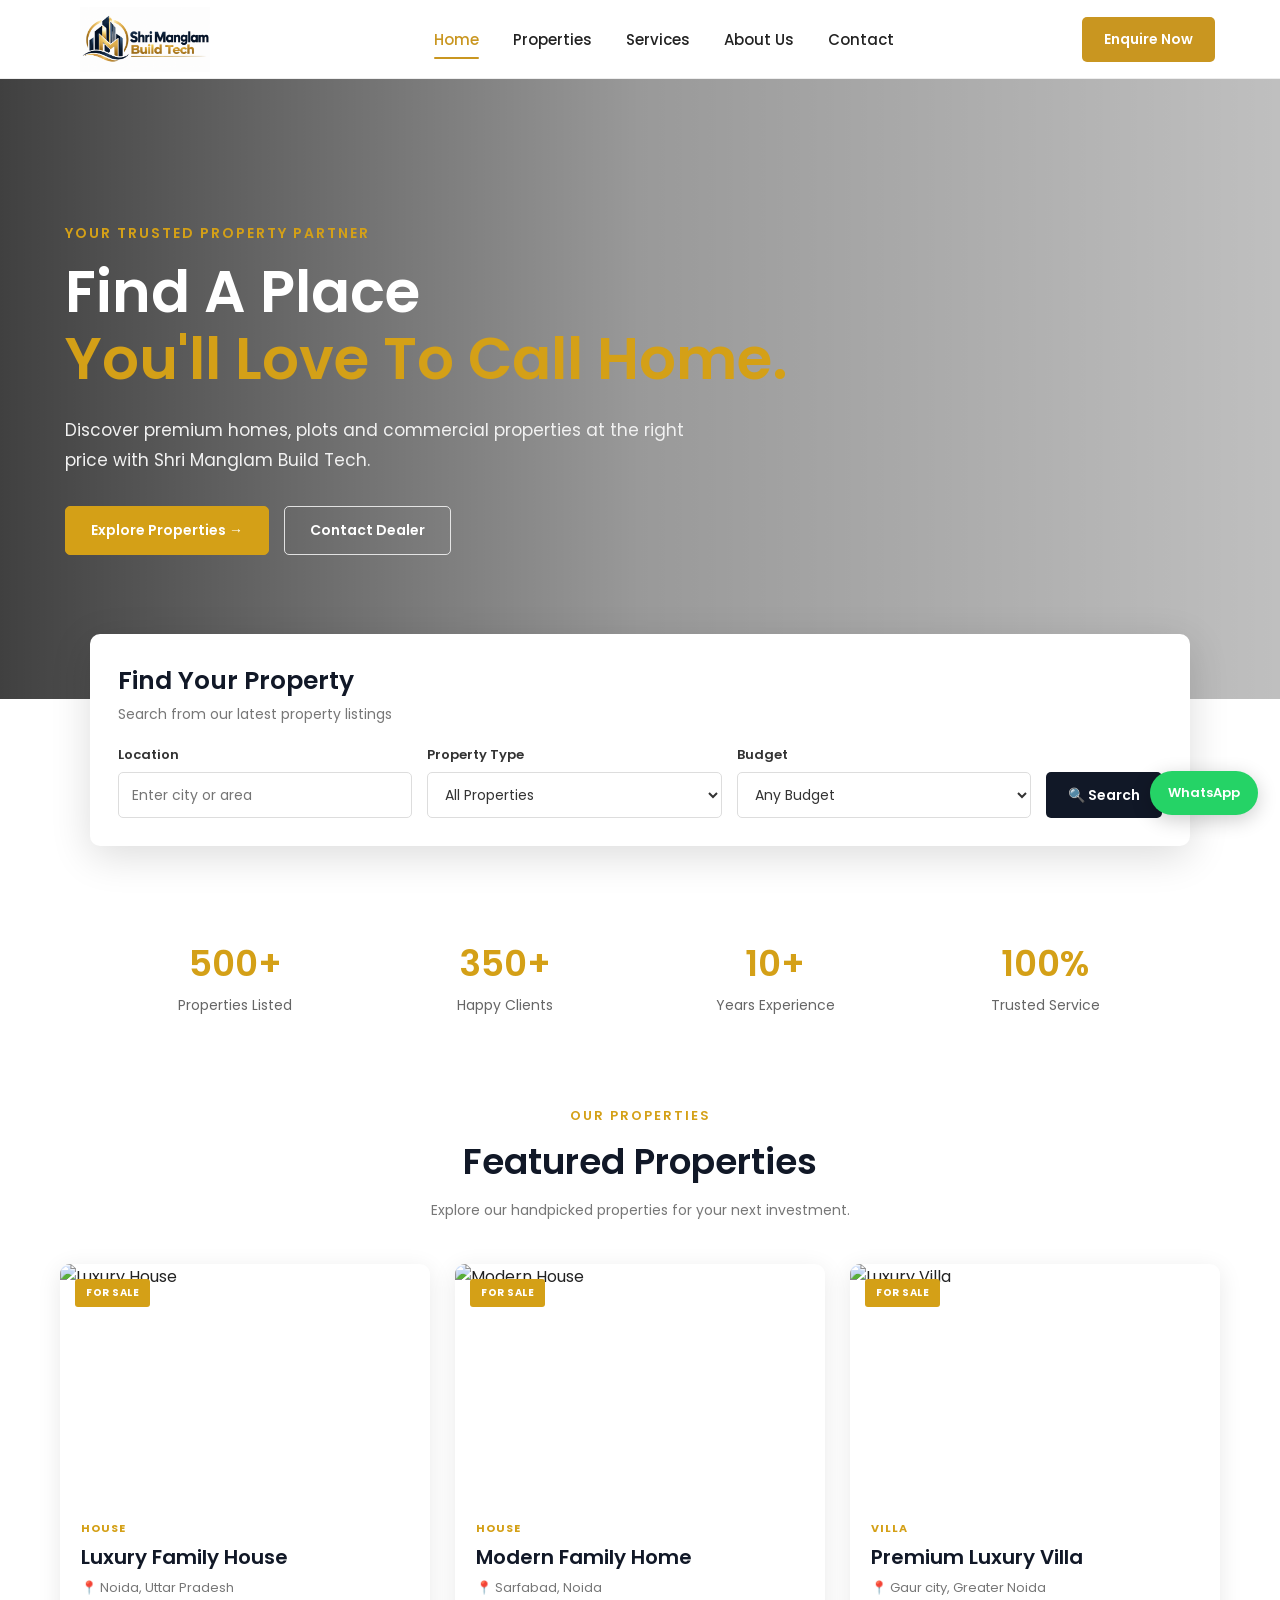
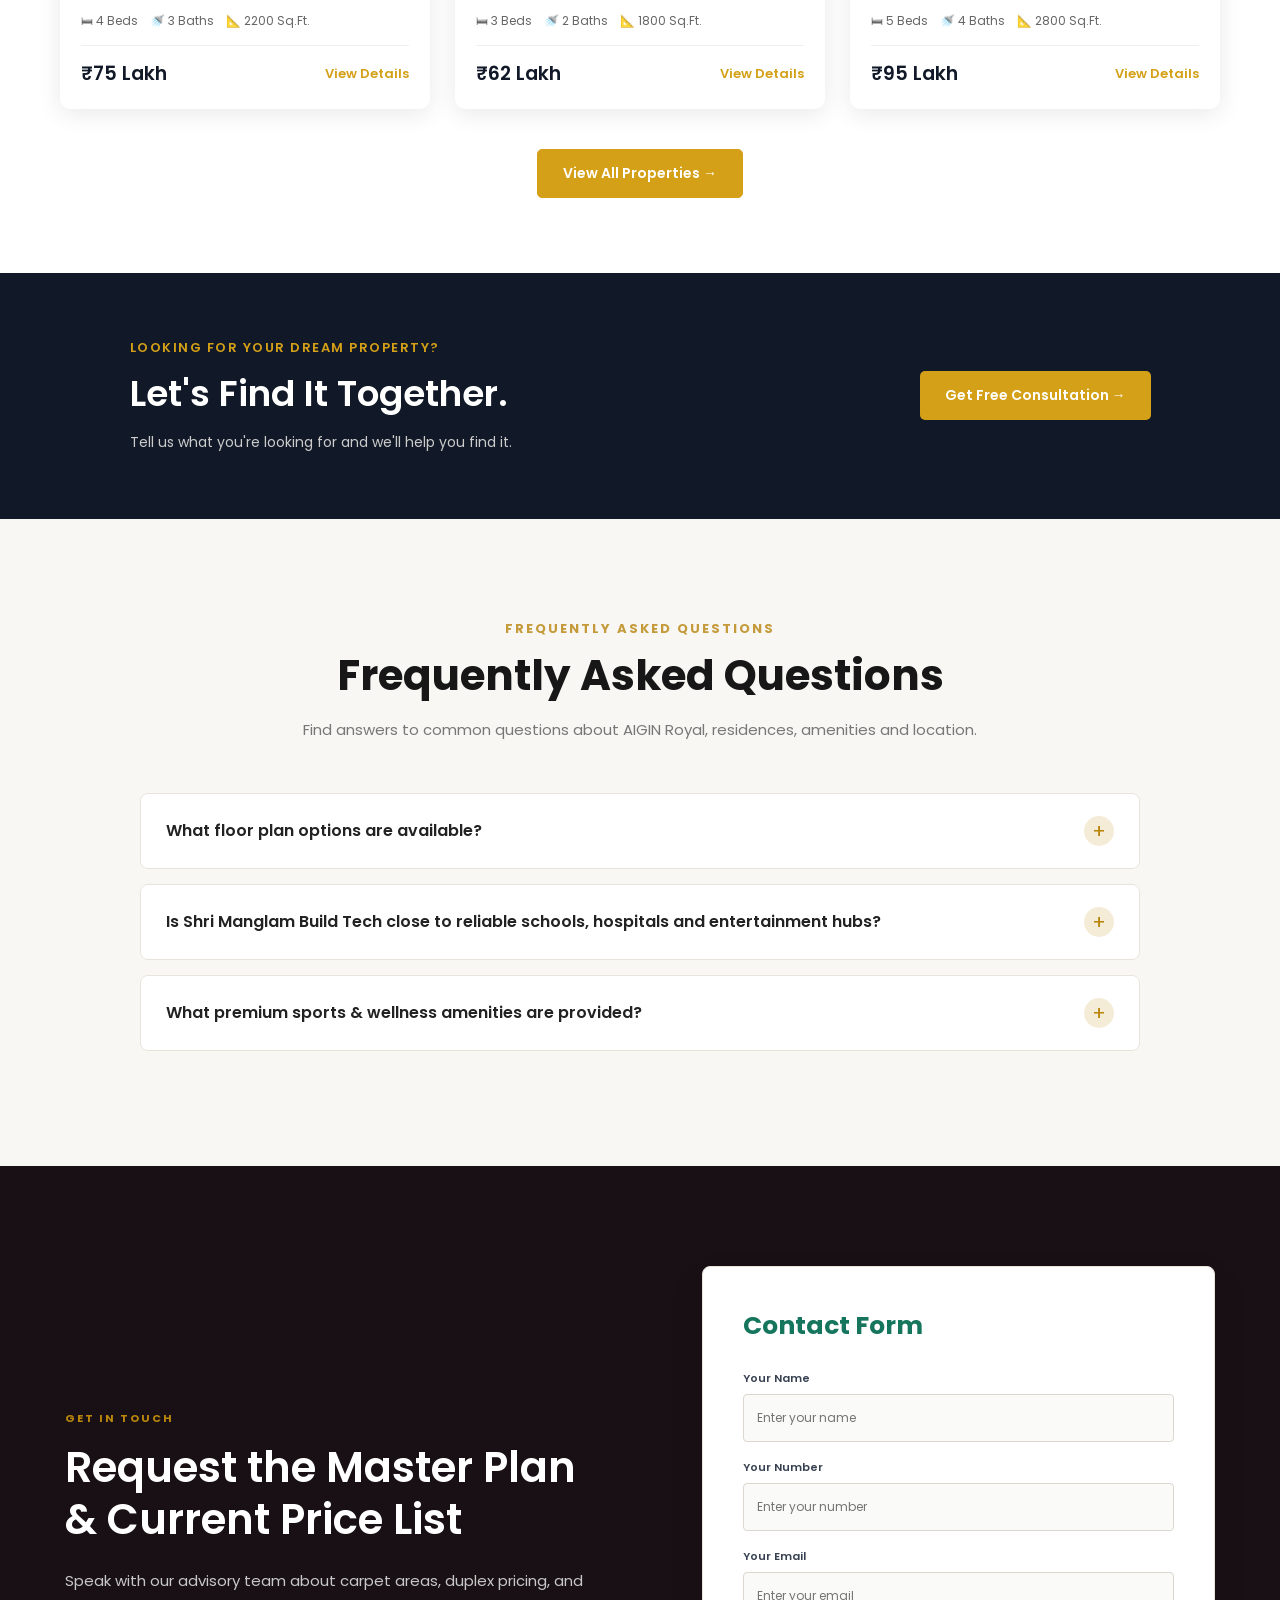
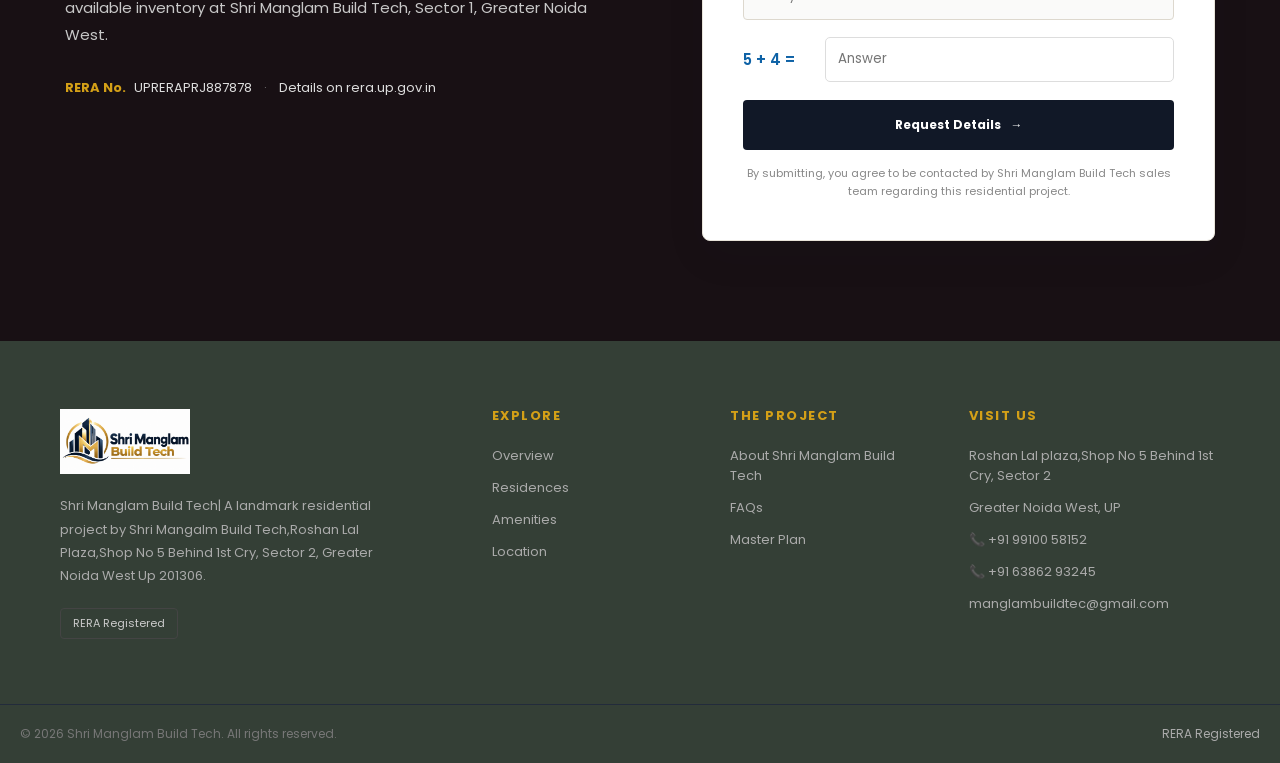
==== index.html @ 0c66c3bd "update website" ====
<!DOCTYPE html>
<html lang="en">
<head>
    <meta charset="UTF-8">
    <meta name="viewport" content="width=device-width, initial-scale=1.0">

    <title>Shri Manglam Build Tech</title>

    <link rel="preconnect" href="https://fonts.googleapis.com">
    <link rel="preconnect" href="https://fonts.gstatic.com" crossorigin>

    <link href="https://fonts.googleapis.com/css2?family=Poppins:wght@300;400;500;600;700&display=swap" rel="stylesheet">

    <link rel="stylesheet" href="style.css">
</head>

<body>

<!-- NAVBAR -->

<header class="header">

    <nav class="navbar">

        <div class="logo">
            

            
               <img src="manglam-logo.jpg" alt="Shri Manglam Build Tech">
            
            
        </div>

        <ul class="nav-links" id="navLinks">
            <li><a class="active" href="index.html">Home</a></li>
            <li><a href="properties.html">Properties</a></li>
            <li><a href="services.html">Services</a></li>
            <li><a href="about.html">About Us</a></li>
            <li><a href="contact.html">Contact</a></li>
        </ul>

        <button class="nav-btn" onclick="openEnquiry()">
            Enquire Now
        </button>

        <div class="menu-icon" onclick="toggleMenu()">
            ☰
        </div>

    </nav>

</header>


<!-- HERO -->

<section class="hero">

    <div class="hero-overlay"></div>

    <div class="hero-content">

        <p class="small-heading">
            YOUR TRUSTED PROPERTY PARTNER
        </p>

        <h1>
            Find A Place<br>
            <span>You'll Love To Call Home.</span>
        </h1>

        <p class="hero-text">
            Discover premium homes, plots and commercial properties
            at the right price with Shri Manglam Build Tech.
        </p>

        <div class="hero-buttons">

            <a href="properties.html" class="primary-btn">
                Explore Properties →
            </a>

            <button class="secondary-btn" onclick="openEnquiry()">
                Contact Dealer
            </button>

        </div>

    </div>

</section>


<!-- SEARCH -->

<section class="search-section">

    <div class="search-container">

        <div class="search-title">

            <h2>Find Your Property</h2>

            <p>
                Search from our latest property listings
            </p>

        </div>


        <div class="search-form">

            <div class="input-box">

                <label>Location</label>

                <input
                    type="text"
                    id="location"
                    placeholder="Enter city or area"
                >

            </div>


            <div class="input-box">

                <label>Property Type</label>

                <select id="propertyType">

                    <option value="">
                        All Properties
                    </option>

                    <option value="House">
                        House
                    </option>

                    <option value="Flat">
                        Flat
                    </option>

                    <option value="Plot">
                        Plot
                    </option>

                    <option value="Shop">
                        Shop
                    </option>

                </select>

            </div>


            <div class="input-box">

                <label>Budget</label>

                <select id="budget">

                    <option value="">
                        Any Budget
                    </option>

                    <option value="20">
                        Under ₹20 Lakh
                    </option>

                    <option value="30">
                        Under ₹30 Lakh
                    </option>

                    <option value="50">
                        Under ₹50 Lakh
                    </option>

                    <option value="100">
                        Under ₹1 Crore
                    </option>

                </select>

            </div>


            <button class="search-btn" onclick="searchProperty()">
                🔍 Search
            </button>

        </div>

    </div>

</section>


<!-- STATS -->

<section class="stats">

    <div class="stat">
        <h2>500+</h2>
        <p>Properties Listed</p>
    </div>

    <div class="stat">
        <h2>350+</h2>
        <p>Happy Clients</p>
    </div>

    <div class="stat">
        <h2>10+</h2>
        <p>Years Experience</p>
    </div>

    <div class="stat">
        <h2>100%</h2>
        <p>Trusted Service</p>
    </div>

</section>


<!-- FEATURED PROPERTIES -->

<section class="section">

    <div class="section-heading">

        <p>OUR PROPERTIES</p>

        <h2>Featured Properties</h2>

        <span>
            Explore our handpicked properties for your next investment.
        </span>

    </div>


    <div class="property-grid">


        <!-- PROPERTY 1 -->

        <div class="property-card">

            <div class="property-image">

                <img
                    src="https://images.unsplash.com/photo-1600585154340-be6161a56a0c"
                    alt="Luxury House"
                >

                <span class="property-tag">
                    FOR SALE
                </span>

            </div>


            <div class="property-content">

                <p class="property-type">
                    HOUSE
                </p>

                <h3>
                    Luxury Family House
                </h3>

                <p class="location">
                    📍 Noida, Uttar Pradesh
                </p>


                <div class="property-details">

                    <span>🛏 4 Beds</span>

                    <span>🚿 3 Baths</span>

                    <span>📐 2200 Sq.Ft.</span>

                </div>


                <div class="property-bottom">

                    <h3>
                        ₹75 Lakh
                    </h3>

                    <a href="properties.html">
                        View Details
                    </a>

                </div>

            </div>

        </div>


        <!-- PROPERTY 2 -->

        <div class="property-card">

            <div class="property-image">

                <img
                    src="https://images.unsplash.com/photo-1600607687939-ce8a6c25118c"
                    alt="Modern House"
                >

                <span class="property-tag">
                    FOR SALE
                </span>

            </div>


            <div class="property-content">

                <p class="property-type">
                    HOUSE
                </p>

                <h3>
                    Modern Family Home
                </h3>

                <p class="location">
                    📍 Sarfabad, Noida
                </p>


                <div class="property-details">

                    <span>🛏 3 Beds</span>

                    <span>🚿 2 Baths</span>

                    <span>📐 1800 Sq.Ft.</span>

                </div>


                <div class="property-bottom">

                    <h3>
                        ₹62 Lakh
                    </h3>

                    <a href="properties.html">
                        View Details
                    </a>

                </div>

            </div>

        </div>


        <!-- PROPERTY 3 -->

        <div class="property-card">

            <div class="property-image">

                <img
                    src="https://images.unsplash.com/photo-1600607687920-4e2a09cf159d"
                    alt="Luxury Villa"
                >

                <span class="property-tag">
                    FOR SALE
                </span>

            </div>


            <div class="property-content">

                <p class="property-type">
                    VILLA
                </p>

                <h3>
                    Premium Luxury Villa
                </h3>

                <p class="location">
                    📍 Gaur city, Greater Noida
                </p>


                <div class="property-details">

                    <span>🛏 5 Beds</span>

                    <span>🚿 4 Baths</span>

                    <span>📐 2800 Sq.Ft.</span>

                </div>


                <div class="property-bottom">

                    <h3>
                        ₹95 Lakh
                    </h3>

                    <a href="properties.html">
                        View Details
                    </a>

                </div>

            </div>

        </div>

    </div>


    <div class="center-btn">

        <a href="properties.html" class="primary-btn">
            View All Properties →
        </a>

    </div>

</section>


<!-- CTA -->

<section class="cta">

    <div>

        <p>
            LOOKING FOR YOUR DREAM PROPERTY?
        </p>

        <h2>
            Let's Find It Together.
        </h2>

        <span>
            Tell us what you're looking for and we'll help you find it.
        </span>

    </div>


    <button onclick="openEnquiry()">
        Get Free Consultation →
    </button>

</section>
<!-- =====================================================
     FAQ SECTION
===================================================== -->

<section class="faq-section" id="FAQs">

    <div class="faq-container">

        <div class="faq-heading">
            <span>FREQUENTLY ASKED QUESTIONS</span>
            <h2>Frequently Asked Questions</h2>
            <p>
                Find answers to common questions about AIGIN Royal,
                residences, amenities and location.
            </p>
        </div>


        <div class="faq-list">

            <!-- FAQ 1 -->
            <div class="faq-item">

                <button class="faq-question" type="button">
                    <span>What floor plan options are available?</span>
                    <span class="faq-icon">+</span>
                </button>

                <div class="faq-answer">

                    <p>
                        At Shri Manglam Build Tech in Sector 1, Greater Noida West,
                        buyers can choose from a diverse range of premium
                        floor plan options tailored for luxury living.
                        This residential project offers thoughtfully
                        designed 2 BHK, 3 BHK, and expansive 4 BHK duplex
                        layouts.
                    </p>

                    <p>
                        Sizes start from an efficient 1,050 sq. ft. for
                        2 BHK homes and scale up to 1,825 sq. ft. for
                        spacious 3 BHK configurations. For ultimate
                        grandeur, exclusive duplex apartments provide
                        layouts ranging from 3,625 to 4,025 sq. ft.
                    </p>

                </div>

            </div>


            <!-- FAQ 2 -->
            <div class="faq-item">

                <button class="faq-question" type="button">
                    <span>
                        Is Shri Manglam Build Tech close to reliable schools,
                        hospitals and entertainment hubs?
                    </span>

                    <span class="faq-icon">+</span>
                </button>

                <div class="faq-answer">

                    <p>
                        Yes. Situated in Sector 1, Greater Noida West,
                        the project enjoys prime connectivity to
                        important schools, hospitals, commercial areas
                        and entertainment destinations.
                    </p>

                    <ul>
                        <li>8 minutes from Yatharth Hospital</li>
                        <li>10 minutes from Gaur City Mall</li>
                        <li>5 minutes from Central Noida</li>
                        <li>
                            25 minutes from the Sector 62 Commercial Area
                        </li>
                    </ul>

                </div>

            </div>


            <!-- FAQ 3 -->
            <div class="faq-item">

                <button class="faq-question" type="button">

                    <span>
                        What premium sports &amp; wellness amenities
                        are provided?
                    </span>

                    <span class="faq-icon">+</span>

                </button>

                <div class="faq-answer">

                    <p>
                        Residents have direct access to a world-class
                        clubhouse featuring indoor gaming facilities
                        including pool, table tennis, carrom and chess.
                    </p>

                    <p>
                        The project also offers a fully equipped
                        masterclass gymnasium, a large adult swimming
                        pool, a dedicated children's pool and beautifully
                        landscaped green parks.
                    </p>

                </div>

            </div>

        </div>

    </div>

</section>


<!-- =====================================================
     GET IN TOUCH / CONTACT SECTION
===================================================== -->

<section class="get-in-touch" id="Contact">

    <div class="contact-container">

        <!-- LEFT CONTENT -->

        <div class="contact-content">

            <span class="contact-label">
                GET IN TOUCH
            </span>

            <h2>
                Request the Master Plan
                <br>
                &amp; Current Price List
            </h2>

            <p>
                Speak with our advisory team about carpet areas,
                duplex pricing, and available inventory at Shri Manglam Build Tech,
                Sector 1, Greater Noida West.
            </p>

            <div class="rera-box">

                <strong>RERA No.</strong>

                <span>UPRERAPRJ887878</span>

                <span class="rera-divider">·</span>

                <span>
                    Details on rera.up.gov.in
                </span>

            </div>

        </div>


        <!-- RIGHT FORM -->

        <div class="contact-form-box">

            <h3>Contact Form</h3>

            <form id="propertyContactForm">

                <div class="form-group">

                    <label for="name">
                        Your Name
                    </label>

                    <input
                        type="text"
                        id="name"
                        name="name"
                        placeholder="Enter your name"
                        required
                    >

                </div>


                <div class="form-group">

                    <label for="phone">
                        Your Number
                    </label>

                    <input
                        type="tel"
                        id="phone"
                        name="phone"
                        placeholder="Enter your number"
                        required
                    >

                </div>


                <div class="form-group">

                    <label for="email">
                        Your Email
                    </label>

                    <input
                        type="email"
                        id="email"
                        name="email"
                        placeholder="Enter your email"
                        required
                    >

                </div>


                <div class="captcha-box">

                    <span>5 + 4 =</span>

                    <input
                        type="number"
                        id="captcha"
                        placeholder="Answer"
                        required
                    >

                </div>


                <button
                    type="submit"
                    class="contact-submit"
                >
                    Request Details
                    <span>→</span>
                </button>


                <p class="form-disclaimer">

                    By submitting, you agree to be contacted by
                    Shri Manglam Build Tech sales team regarding this residential
                    project.

                </p>

            </form>

        </div>

    </div>

</section>


<!-- =====================================================
     FOOTER
===================================================== -->

<footer class="site-footer">

    <div class="footer-container">

        <!-- BRAND -->

        <div class="footer-brand">

            <a href="index.html" class="footer-logo">

                <img
                    src="manglam-logo.jpg"
                    alt="Shri Manglam Build Tech"
                >

            </a>

            <p>
                Shri Manglam Build Tech| A landmark residential project by
                Shri Mangalm Build Tech,Roshan Lal Plaza,Shop No 5 Behind 1st Cry, Sector 2, Greater Noida West Up 201306.
            </p>

            <span class="footer-rera">
                RERA Registered
            </span>

        </div>


        <!-- EXPLORE -->

        <div class="footer-column">

            <h3>EXPLORE</h3>

            <a href="#Overview">Overview</a>

            <a href="#Residences">Residences</a>

            <a href="#Amenities">Amenities</a>

            <a href="#Location">Location</a>

        </div>


        <!-- PROJECT -->

        <div class="footer-column">

            <h3>THE PROJECT</h3>

            <a href="#About">About Shri Manglam Build Tech</a>

            <a href="#FAQs">FAQs</a>

            <a href="#MasterPlan">Master Plan</a>

        </div>


        <!-- VISIT US -->

        <div class="footer-column footer-contact">

            <h3>VISIT US</h3>

            <a href="#Location">
                Roshan Lal plaza,Shop No 5 Behind 1st Cry, Sector 2
            </a>

            <a href="#Location">
                Greater Noida West, UP
            </a>

              <a href="tel:+919910058152">
                    📞 +91 99100 58152
                </a>

                <a href="tel:+916386293245">
                    📞 +91 63862 93245
                </a>

            <a href="https://www.shrimanglambuildtech.com" target="_blank">
                manglambuildtec@gmail.com
            </a>

        </div>

    </div>


    <!-- FOOTER BOTTOM -->

    <div class="footer-bottom">

        <p>
            © 2026 Shri Manglam Build Tech. All rights reserved.
        </p>

        <span>
            RERA Registered
        </span>

    </div>

</footer>


<!-- =====================================================
     WHATSAPP BUTTON
===================================================== -->

<a
    href="https://api.whatsapp.com/send?phone=919910058152"
    class="whatsapp-button"
    target="_blank"
    aria-label="Chat on WhatsApp"
>
    WhatsApp
</a>


<!-- SCROLL TO TOP -->

<button
    class="scroll-top"
    id="scrollTopBtn"
    aria-label="Scroll to top"
>
    ↑
</button>


<script>

    /* FAQ */

    const faqQuestions =
        document.querySelectorAll(".faq-question");

    faqQuestions.forEach(function (question) {

        question.addEventListener("click", function () {

            const currentItem =
                question.parentElement;

            const answer =
                currentItem.querySelector(".faq-answer");

            const icon =
                question.querySelector(".faq-icon");


            document
                .querySelectorAll(".faq-item")
                .forEach(function (item) {

                    if (item !== currentItem) {

                        item.classList.remove("active");

                        item
                            .querySelector(".faq-answer")
                            .style.maxHeight = null;

                        item
                            .querySelector(".faq-icon")
                            .textContent = "+";
                    }

                });


            currentItem.classList.toggle("active");


            if (currentItem.classList.contains("active")) {

                answer.style.maxHeight =
                    answer.scrollHeight + "px";

                icon.textContent = "−";

            } else {

                answer.style.maxHeight = null;

                icon.textContent = "+";

            }

        });

    });


    /* CONTACT FORM */

    document
        .getElementById("propertyContactForm")
        .addEventListener("submit", function (event) {

            event.preventDefault();

            const captcha =
                document.getElementById("captcha").value;

            if (captcha !== "9") {

                alert("Please enter the correct answer.");

                return;

            }

            alert(
                "Thank you! Our advisory team will contact you shortly."
            );

            this.reset();

        });


    /* SCROLL TO TOP */

    const scrollTopBtn =
        document.getElementById("scrollTopBtn");


    window.addEventListener("scroll", function () {

        if (window.scrollY > 400) {

            scrollTopBtn.classList.add("show");

        } else {

            scrollTopBtn.classList.remove("show");

        }

    });


    scrollTopBtn.addEventListener("click", function () {

        window.scrollTo({
            top: 0,
            behavior: "smooth"
        });

    });

</script>


<!-- FOOTER -->



<!-- ENQUIRY MODAL -->

<div class="modal" id="enquiryModal">

    <div class="modal-content">

        <button class="close-btn" onclick="closeEnquiry()">
            ×
        </button>

        <h2>
            Property Enquiry
        </h2>

        <p>
            Enter your details and our dealer will contact you.
        </p>


        <form onsubmit="submitEnquiry(event)">

            <input
                type="text"
                placeholder="Your Name"
                required
            >

            <input
                type="tel"
                placeholder="Phone Number"
                required
            >

            <select required>

                <option value="">
                    Select Requirement
                </option>

                <option>
                    Buy Property
                </option>

                <option>
                    Sell Property
                </option>

                <option>
                    Rent Property
                </option>

            </select>


            <button type="submit">
                Submit Enquiry
            </button>

        </form>

    </div>

</div>


<script src="script.js"></script>

</body>
</html>
---- style.css ----
/* =========================================================
   RESET
========================================================= */

* {
    margin: 0;
    padding: 0;
    box-sizing: border-box;
}

html {
    scroll-behavior: smooth;
}

body {
    font-family: "Poppins", sans-serif;
    color: #222;
    background: #fff;
    overflow-x: hidden;
}

button,
input,
select,
textarea {
    font-family: inherit;
}


/* =========================================================
   NAVBAR
========================================================= */

.header {
    width: 100%;
    position: relative;
    z-index: 1000;
    background: #fff;
    border-bottom: 1px solid #eee;
}

.navbar {
    width: 100%;
    max-width: 1200px;
    height: 78px;
    margin: 0 auto;
    padding: 0 25px;

    display: flex;
    align-items: center;
    justify-content: space-between;
}


/* =========================================================
   LOGO
========================================================= */

.logo {
    width: 180px;
    height: 75px;
    display: flex;
    align-items: center;
}

.logo img {
    width: 160px;
    height: 65px;
    object-fit: contain;
    display: block;
}


/* =========================================================
   NAVIGATION LINKS
========================================================= */

.nav-links {
    display: flex;
    align-items: center;
    justify-content: center;

    gap: 34px;

    list-style: none;
    margin: 0;
    padding: 0;
}

.nav-links li {
    margin: 0;
    padding: 0;
}

.nav-links a {
    position: relative;

    display: inline-block;

    color: #222;
    text-decoration: none;

    font-size: 15px;
    font-weight: 500;

    padding: 8px 0;

    transition: all 0.3s ease;
}

.nav-links a:hover {
    color: #c99620;
}

.nav-links a.active {
    color: #c99620;
}

.nav-links a.active::after {
    content: "";

    position: absolute;

    left: 0;
    bottom: 0;

    width: 100%;
    height: 2px;

    background: #c99620;

    border-radius: 5px;
}


/* =========================================================
   ENQUIRE BUTTON
========================================================= */

.nav-btn {
    border: none;
    outline: none;

    background: #c99620;
    color: #fff;

    padding: 12px 22px;

    border-radius: 5px;

    font-size: 14px;
    font-weight: 600;

    cursor: pointer;

    transition: all 0.3s ease;
}

.nav-btn:hover {
    background: #a8790d;
    transform: translateY(-2px);
}


/* =========================================================
   MOBILE MENU ICON
========================================================= */

.menu-icon {
    display: none;

    font-size: 28px;
    color: #222;

    cursor: pointer;
    user-select: none;
}


/* =========================================================
   HERO SECTION
========================================================= */

.hero {
    min-height: 620px;

    position: relative;

    background-image:
        url("https://images.unsplash.com/photo-1600585154340-be6161a56a0c");

    background-size: cover;
    background-position: center;

    display: flex;
    align-items: center;
}

.hero-overlay {
    position: absolute;
    inset: 0;

    background:
        linear-gradient(
            90deg,
            rgba(0, 0, 0, 0.75),
            rgba(0, 0, 0, 0.40),
            rgba(0, 0, 0, 0.25)
        );
}

.hero-content {
    position: relative;
    z-index: 2;

    width: 100%;
    max-width: 1200px;

    margin: 0 auto;

    padding: 60px 25px;

    color: #fff;
}

.small-heading {
    color: #d4a017;

    font-size: 14px;
    font-weight: 600;

    letter-spacing: 2px;

    margin-bottom: 15px;
}

.hero h1 {
    max-width: 800px;

    font-size: 58px;
    line-height: 1.15;

    font-weight: 600;

    margin-bottom: 22px;
}

.hero h1 span {
    color: #d4a017;
}

.hero-text {
    max-width: 620px;

    font-size: 17px;
    line-height: 1.8;

    color: #f1f1f1;

    margin-bottom: 30px;
}


/* =========================================================
   HERO BUTTONS
========================================================= */

.hero-buttons {
    display: flex;
    align-items: center;

    gap: 15px;
}

.primary-btn,
.secondary-btn {
    display: inline-flex;
    align-items: center;
    justify-content: center;

    min-height: 48px;

    padding: 13px 25px;

    border-radius: 5px;

    font-size: 14px;
    font-weight: 600;

    text-decoration: none;

    cursor: pointer;

    transition: all 0.3s ease;
}

.primary-btn {
    background: #d4a017;
    color: #fff;

    border: 1px solid #d4a017;
}

.primary-btn:hover {
    background: #b8860b;
    border-color: #b8860b;

    transform: translateY(-2px);
}

.secondary-btn {
    background: transparent;
    color: #fff;

    border: 1px solid rgba(255, 255, 255, 0.8);
}

.secondary-btn:hover {
    background: #fff;
    color: #111827;

    transform: translateY(-2px);
}


/* =========================================================
   PROPERTY SEARCH
========================================================= */

.search-section {
    position: relative;
    z-index: 10;

    margin-top: -65px;

    padding: 0 20px;
}

.search-container {
    width: 100%;
    max-width: 1100px;

    margin: 0 auto;

    background: #fff;

    padding: 28px;

    border-radius: 10px;

    box-shadow:
        0 10px 40px rgba(0, 0, 0, 0.14);
}

.search-title {
    margin-bottom: 20px;
}

.search-title h2 {
    font-size: 25px;
    font-weight: 600;

    color: #111827;
}

.search-title p {
    margin-top: 4px;

    color: #777;
    font-size: 14px;
}

.search-form {
    display: grid;

    grid-template-columns:
        1fr
        1fr
        1fr
        auto;

    gap: 15px;

    align-items: end;
}

.input-box label {
    display: block;

    margin-bottom: 7px;

    color: #333;

    font-size: 13px;
    font-weight: 600;
}

.input-box input,
.input-box select {
    width: 100%;

    height: 46px;

    padding: 0 13px;

    border: 1px solid #ddd;
    border-radius: 5px;

    outline: none;

    background: #fff;

    color: #333;

    font-size: 14px;

    transition: border-color 0.3s ease;
}

.input-box input:focus,
.input-box select:focus {
    border-color: #d4a017;
}

.search-btn {
    height: 46px;

    padding: 0 22px;

    background: #111827;
    color: #fff;

    border: none;
    border-radius: 5px;

    cursor: pointer;

    font-size: 14px;
    font-weight: 600;

    transition: all 0.3s ease;
}

.search-btn:hover {
    background: #d4a017;
}


/* =========================================================
   STATS
========================================================= */

.stats {
    width: 100%;
    max-width: 1100px;

    margin: 75px auto;

    padding: 0 20px;

    display: grid;

    grid-template-columns: repeat(4, 1fr);

    gap: 20px;

    text-align: center;
}

.stat {
    padding: 15px;
}

.stat h2 {
    color: #d4a017;

    font-size: 36px;
    font-weight: 600;

    margin-bottom: 4px;
}

.stat p {
    color: #666;

    font-size: 14px;
}


/* =========================================================
   COMMON SECTION
========================================================= */

.section {
    width: 100%;
    max-width: 1200px;

    margin: 75px auto;

    padding: 0 20px;
}

.section-heading {
    text-align: center;

    margin-bottom: 42px;
}

.section-heading p {
    color: #d4a017;

    font-size: 13px;
    font-weight: 600;

    letter-spacing: 2px;

    margin-bottom: 8px;
}

.section-heading h2 {
    color: #111827;

    font-size: 36px;
    font-weight: 600;

    margin-bottom: 8px;
}

.section-heading span {
    color: #777;

    font-size: 14px;
}


/* =========================================================
   PROPERTY GRID
========================================================= */

.property-grid {
    display: grid;

    grid-template-columns: repeat(3, 1fr);

    gap: 25px;
}

.property-card {
    overflow: hidden;

    background: #fff;

    border-radius: 10px;

    box-shadow:
        0 5px 25px rgba(0, 0, 0, 0.09);

    transition: all 0.3s ease;
}

.property-card:hover {
    transform: translateY(-7px);

    box-shadow:
        0 12px 35px rgba(0, 0, 0, 0.13);
}


/* =========================================================
   PROPERTY IMAGE
========================================================= */

.property-image {
    position: relative;

    width: 100%;
    height: 235px;

    overflow: hidden;
}

.property-image img {
    width: 100%;
    height: 100%;

    object-fit: cover;

    display: block;

    transition: transform 0.5s ease;
}

.property-card:hover .property-image img {
    transform: scale(1.05);
}

.property-tag {
    position: absolute;

    top: 15px;
    left: 15px;

    padding: 6px 11px;

    background: #d4a017;
    color: #fff;

    border-radius: 3px;

    font-size: 10px;
    font-weight: 700;

    letter-spacing: 0.5px;
}


/* =========================================================
   PROPERTY CONTENT
========================================================= */

.property-content {
    padding: 21px;
}

.property-type {
    color: #d4a017;

    font-size: 11px;
    font-weight: 700;

    letter-spacing: 1px;

    margin-bottom: 6px;
}

.property-content h3 {
    color: #111827;

    font-size: 20px;
    font-weight: 600;

    line-height: 1.4;

    margin: 0 0 7px;
}

.location {
    color: #777;

    font-size: 13px;

    margin-bottom: 14px;
}

.property-details {
    display: flex;
    flex-wrap: wrap;

    gap: 12px;

    padding-bottom: 15px;

    border-bottom: 1px solid #eee;

    color: #666;

    font-size: 12px;
}

.property-bottom {
    display: flex;

    align-items: center;
    justify-content: space-between;

    gap: 10px;

    padding-top: 15px;
}

.property-bottom h3 {
    color: #111827;

    font-size: 19px;

    margin: 0;
}

.property-bottom a,
.property-bottom button {
    color: #d4a017;

    background: none;

    border: none;

    text-decoration: none;

    cursor: pointer;

    font-size: 13px;
    font-weight: 600;

    transition: color 0.3s ease;
}

.property-bottom a:hover,
.property-bottom button:hover {
    color: #a8790d;
}

.center-btn {
    text-align: center;

    margin-top: 40px;
}


/* =========================================================
   CTA
========================================================= */

.cta {
    width: 100%;

    background: #111827;

    color: #fff;

    padding: 65px 30px;

    display: flex;

    align-items: center;
    justify-content: space-between;

    gap: 40px;
}

.cta > div {
    width: 100%;
    max-width: 750px;

    margin-left: auto;
}

.cta button {
    margin-right: auto;
}

.cta p {
    color: #d4a017;

    font-size: 13px;
    font-weight: 600;

    letter-spacing: 1.5px;
}

.cta h2 {
    font-size: 36px;
    font-weight: 600;

    margin: 8px 0;
}

.cta span {
    color: #ccc;

    font-size: 14px;
}

.cta button {
    background: #d4a017;
    color: #fff;

    border: none;

    padding: 14px 25px;

    border-radius: 5px;

    cursor: pointer;

    font-size: 14px;
    font-weight: 600;

    transition: all 0.3s ease;
}

.cta button:hover {
    background: #b8860b;

    transform: translateY(-2px);
}


/* =========================================================
   FOOTER
========================================================= */

footer {
    background: #0b1120;

    color: #fff;
}

.footer-content {
    width: 100%;
    max-width: 1200px;

    margin: 0 auto;

    padding: 55px 20px;

    display: grid;

    grid-template-columns: 2fr 1fr 1fr;

    gap: 45px;
}

.footer-content h2,
.footer-content h3 {
    color: #fff;

    margin-bottom: 16px;
}

.footer-content h2 {
    font-size: 22px;
}

.footer-content h3 {
    font-size: 16px;
}

.footer-content a {
    display: block;

    color: #ccc;

    text-decoration: none;

    margin: 9px 0;

    font-size: 14px;

    transition: color 0.3s ease;
}

.footer-content a:hover {
    color: #d4a017;
}

.footer-content p {
    color: #ccc;

    font-size: 14px;

    line-height: 1.8;
}

.copyright {
    text-align: center;

    padding: 20px;

    border-top: 1px solid #293244;

    color: #aaa;

    font-size: 13px;
}


/* =========================================================
   PAGE BANNER
========================================================= */

.page-banner {
    background:
        linear-gradient(
            rgba(0, 0, 0, 0.65),
            rgba(0, 0, 0, 0.65)
        ),
        url("https://images.unsplash.com/photo-1564013799919-ab600027ffc6");

    background-size: cover;

    background-position: center;

    padding: 110px 20px;

    text-align: center;

    color: #fff;
}

.page-banner h1 {
    font-size: 45px;
    font-weight: 600;

    margin-bottom: 10px;
}

.page-banner p {
    color: #ddd;

    font-size: 15px;
}


/* =========================================================
   SERVICES
========================================================= */

.service-grid {
    display: grid;

    grid-template-columns: repeat(4, 1fr);

    gap: 25px;
}

.service-card {
    padding: 30px 22px;

    text-align: center;

    background: #fff;

    border-radius: 10px;

    box-shadow:
        0 5px 20px rgba(0, 0, 0, 0.08);

    transition: all 0.3s ease;
}

.service-card:hover {
    transform: translateY(-5px);

    box-shadow:
        0 10px 30px rgba(0, 0, 0, 0.12);
}

.service-icon {
    font-size: 45px;

    margin-bottom: 15px;
}

.service-card h3 {
    color: #111827;

    font-size: 18px;
}

.service-card p {
    color: #666;

    line-height: 1.7;

    margin-top: 10px;

    font-size: 13px;
}


/* =========================================================
   ABOUT
========================================================= */

.about-section {
    width: 100%;
    max-width: 900px;

    margin: 70px auto;

    padding: 0 20px;
}

.about-content h2 {
    color: #111827;

    font-size: 38px;
    font-weight: 600;

    margin-bottom: 20px;
}

.about-content p {
    color: #555;

    line-height: 1.8;

    margin-bottom: 15px;

    font-size: 15px;
}


/* =========================================================
   CONTACT
========================================================= */

.contact-section {
    width: 100%;
    max-width: 1100px;

    margin: 70px auto;

    padding: 0 20px;

    display: grid;

    grid-template-columns: 1fr 1fr;

    gap: 50px;
}

.contact-info h2,
.contact-form h2 {
    color: #111827;

    margin-bottom: 25px;

    font-size: 28px;
}

.contact-info p {
    margin: 20px 0;

    color: #555;

    font-size: 14px;
}

.contact-form form {
    display: flex;

    flex-direction: column;

    gap: 15px;
}

.contact-form input,
.contact-form textarea {
    width: 100%;

    padding: 13px;

    border: 1px solid #ddd;

    border-radius: 5px;

    font-family: inherit;

    outline: none;

    font-size: 14px;
}

.contact-form textarea {
    min-height: 140px;

    resize: vertical;
}

.contact-form input:focus,
.contact-form textarea:focus {
    border-color: #d4a017;
}

.contact-form button {
    background: #d4a017;

    color: #fff;

    padding: 13px;

    border: none;

    border-radius: 5px;

    cursor: pointer;

    font-weight: 600;

    transition: all 0.3s ease;
}

.contact-form button:hover {
    background: #b8860b;
}


/* =========================================================
   ENQUIRY MODAL
========================================================= */

.modal {
    display: none;

    position: fixed;

    inset: 0;

    background: rgba(0, 0, 0, 0.72);

    align-items: center;
    justify-content: center;

    padding: 20px;

    z-index: 2000;
}

.modal-content {
    position: relative;

    width: 100%;
    max-width: 450px;

    background: #fff;

    padding: 32px;

    border-radius: 10px;

    box-shadow:
        0 20px 60px rgba(0, 0, 0, 0.25);
}

.modal-content h2 {
    color: #111827;

    font-size: 25px;

    margin-bottom: 7px;
}

.modal-content > p {
    color: #777;

    font-size: 13px;

    line-height: 1.6;
}

.close-btn {
    position: absolute;

    right: 15px;
    top: 10px;

    width: 35px;
    height: 35px;

    border: none;

    background: none;

    color: #333;

    font-size: 30px;

    line-height: 1;

    cursor: pointer;
}

.close-btn:hover {
    color: #d4a017;
}

.modal-content form {
    display: flex;

    flex-direction: column;

    gap: 15px;

    margin-top: 20px;
}

.modal-content input,
.modal-content select {
    width: 100%;

    height: 45px;

    padding: 0 12px;

    border: 1px solid #ddd;

    border-radius: 5px;

    font-family: inherit;

    outline: none;

    font-size: 14px;
}

.modal-content input:focus,
.modal-content select:focus {
    border-color: #d4a017;
}

.modal-content form button {
    background: #d4a017;

    color: #fff;

    border: none;

    padding: 13px;

    border-radius: 5px;

    cursor: pointer;

    font-weight: 600;

    transition: background 0.3s ease;
}

.modal-content form button:hover {
    background: #b8860b;
}


/* =========================================================
   TABLET
========================================================= */

@media (max-width: 1000px) {

    .navbar {
        padding: 0 20px;
    }

    .logo {
        width: 145px;
    }

    .logo img {
        width: 130px;
        height: 60px;
    }

    .nav-links {
        gap: 20px;
    }

    .nav-links a {
        font-size: 14px;
    }

    .nav-btn {
        padding: 10px 16px;
    }

    .hero h1 {
        font-size: 48px;
    }

    .property-grid {
        grid-template-columns: repeat(2, 1fr);
    }

    .service-grid {
        grid-template-columns: repeat(2, 1fr);
    }

}


/* =========================================================
   MOBILE
========================================================= */

@media (max-width: 768px) {

    /* NAVBAR */

    .navbar {
        height: 70px;

        padding: 0 18px;
    }

    .logo {
        width: 130px;
        height: 60px;
    }

    .logo img {
        width: 120px;
        height: 55px;
    }

    .menu-icon {
        display: block;

        font-size: 28px;

        color: #222;
    }

    .nav-links {
        position: absolute;

        top: 70px;
        left: 0;

        width: 100%;

        display: none;

        flex-direction: column;

        align-items: center;

        gap: 0;

        background: #111827;

        padding: 10px 0;

        box-shadow:
            0 8px 20px rgba(0, 0, 0, 0.15);
    }

    .nav-links.show {
        display: flex;
    }

    .nav-links li {
        width: 100%;

        text-align: center;
    }

    .nav-links a {
        display: block;

        width: 100%;

        padding: 13px 0;

        color: #fff;

        font-size: 15px;
    }

    .nav-links a:hover,
    .nav-links a.active {
        color: #d4a017;
    }

    .nav-links a.active::after {
        display: none;
    }

    .nav-btn {
        display: none;
    }


    /* HERO */

    .hero {
        min-height: 570px;

        background-position: center;
    }

    .hero-content {
        padding: 50px 20px;
    }

    .small-heading {
        font-size: 11px;

        letter-spacing: 1.5px;
    }

    .hero h1 {
        font-size: 38px;

        line-height: 1.2;
    }

    .hero-text {
        font-size: 14px;

        line-height: 1.7;
    }

    .hero-buttons {
        flex-direction: column;

        align-items: stretch;

        width: 100%;
        max-width: 300px;
    }

    .primary-btn,
    .secondary-btn {
        width: 100%;

        text-align: center;
    }


    /* SEARCH */

    .search-section {
        margin-top: -35px;

        padding: 0 15px;
    }

    .search-container {
        padding: 20px;

        margin: 0;
    }

    .search-form {
        grid-template-columns: 1fr;
    }

    .search-btn {
        width: 100%;
    }


    /* STATS */

    .stats {
        grid-template-columns: 1fr 1fr;

        gap: 10px;

        margin: 50px auto;
    }

    .stat {
        padding: 10px;
    }

    .stat h2 {
        font-size: 28px;
    }

    .stat p {
        font-size: 12px;
    }


    /* SECTION */

    .section {
        margin: 55px auto;

        padding: 0 15px;
    }

    .section-heading {
        margin-bottom: 30px;
    }

    .section-heading h2 {
        font-size: 30px;
    }

    .section-heading span {
        display: block;

        font-size: 13px;

        line-height: 1.6;
    }


    /* PROPERTY */

    .property-grid {
        grid-template-columns: 1fr;

        gap: 20px;
    }

    .property-image {
        height: 230px;
    }


    /* CTA */

    .cta {
        flex-direction: column;

        text-align: center;

        padding: 50px 20px;

        gap: 25px;
    }

    .cta > div {
        margin: 0;
    }

    .cta h2 {
        font-size: 30px;
    }

    .cta button {
        margin: 0;
    }


    /* FOOTER */

    .footer-content {
        grid-template-columns: 1fr;

        gap: 30px;

        padding: 40px 20px;
    }


    /* SERVICES */

    .service-grid {
        grid-template-columns: 1fr;

        gap: 20px;
    }


    /* CONTACT */

    .contact-section {
        grid-template-columns: 1fr;

        gap: 35px;

        margin: 50px auto;
    }


    /* PAGE BANNER */

    .page-banner {
        padding: 75px 20px;
    }

    .page-banner h1 {
        font-size: 34px;
    }

}


/* =========================================================
   SMALL MOBILE
========================================================= */

@media (max-width: 480px) {

    .navbar {
        padding: 0 14px;
    }

    .logo {
        width: 115px;

        height: 55px;
    }

    .logo img {
        width: 108px;

        height: 50px;
    }

    .menu-icon {
        font-size: 26px;
    }


    .hero {
        min-height: 550px;
    }

    .hero h1 {
        font-size: 32px;
    }

    .hero-text {
        font-size: 13px;
    }

    .small-heading {
        font-size: 10px;
    }


    .search-container {
        padding: 18px;
    }

    .search-title h2 {
        font-size: 22px;
    }


    .stats {
        grid-template-columns: 1fr 1fr;

        padding: 0 15px;

        gap: 5px;
    }

    .stat h2 {
        font-size: 25px;
    }


    .section-heading h2 {
        font-size: 27px;
    }


    .property-image {
        height: 210px;
    }

    .property-content {
        padding: 18px;
    }

    .property-content h3 {
        font-size: 18px;
    }

    .property-details {
        gap: 8px;

        font-size: 11px;
    }

    .property-bottom {
        align-items: flex-start;

        flex-direction: column;
    }


    .cta h2 {
        font-size: 26px;
    }


    .modal-content {
        padding: 25px 20px;
    }

}
/* =====================================================
   FAQ SECTION
===================================================== */

.faq-section {
    width: 100%;
    padding: 100px 20px;

    background: #f8f7f3;
}

.faq-container {
    width: 100%;
    max-width: 1000px;

    margin: 0 auto;
}

.faq-heading {
    text-align: center;

    max-width: 700px;

    margin: 0 auto 50px;
}

.faq-heading span {
    display: block;

    color: #c49a3a;

    font-size: 13px;
    font-weight: 700;

    letter-spacing: 2px;

    margin-bottom: 12px;
}

.faq-heading h2 {
    color: #171717;

    font-size: 42px;
    line-height: 1.2;

    margin-bottom: 15px;
}

.faq-heading p {
    color: #777;

    font-size: 15px;

    line-height: 1.8;
}


/* FAQ ITEM */

.faq-list {
    width: 100%;
}

.faq-item {
    background: #fff;

    border: 1px solid #e8e4db;

    border-radius: 8px;

    margin-bottom: 15px;

    overflow: hidden;

    transition: all 0.3s ease;
}

.faq-item:hover {
    border-color: #d4a017;
}


/* QUESTION */

.faq-question {
    width: 100%;

    display: flex;

    align-items: center;
    justify-content: space-between;

    gap: 20px;

    padding: 22px 25px;

    background: #fff;

    border: none;

    color: #222;

    text-align: left;

    cursor: pointer;

    font-family: inherit;

    font-size: 16px;
    font-weight: 600;
}

.faq-question:hover {
    color: #b8860b;
}

.faq-icon {
    min-width: 30px;
    width: 30px;
    height: 30px;

    display: flex;

    align-items: center;
    justify-content: center;

    border-radius: 50%;

    background: #f5ecd8;

    color: #b8860b;

    font-size: 20px;
    font-weight: 400;

    transition: transform 0.3s ease;
}

.faq-item.active .faq-icon {
    transform: rotate(180deg);

    background: #d4a017;

    color: #fff;
}


/* ANSWER */

.faq-answer {
    max-height: 0;

    overflow: hidden;

    transition: max-height 0.4s ease;

    padding: 0 25px;
}

.faq-answer p {
    color: #666;

    font-size: 14px;

    line-height: 1.8;

    margin-bottom: 15px;
}

.faq-answer p:last-child {
    margin-bottom: 22px;
}

.faq-answer ul {
    padding-left: 20px;

    margin: 0 0 22px;
}

.faq-answer li {
    color: #666;

    font-size: 14px;

    line-height: 1.9;
}


/* =====================================================
   GET IN TOUCH
===================================================== */

.get-in-touch {
    width: 100%;

    padding: 100px 20px;

    background: #181014;
}

.contact-container {
    width: 100%;
    max-width: 1150px;

    margin: 0 auto;

    display: grid;

    grid-template-columns: 1.05fr 0.95fr;

    gap: 70px;

    align-items: center;
}


/* LEFT */

.contact-content {
    color: #fff;
}

.contact-label {
    display: block;

    color: #d4a017;

    font-size: 13px;
    font-weight: 700;

    letter-spacing: 2px;

    margin-bottom: 15px;
}

.contact-content h2 {
    color: #fff;

    font-size: 42px;

    line-height: 1.25;

    font-weight: 600;

    margin-bottom: 20px;
}

.contact-content > p {
    max-width: 600px;

    color: #c8c8c8;

    font-size: 15px;

    line-height: 1.8;

    margin-bottom: 30px;
}

.rera-box {
    display: flex;

    align-items: center;

    flex-wrap: wrap;

    gap: 8px;

    color: #ddd;

    font-size: 13px;
}

.rera-box strong {
    color: #d4a017;
}

.rera-divider {
    color: #777;

    margin: 0 4px;
}


/* =====================================================
   CONTACT FORM
===================================================== */

.contact-form-box {
    background: #fff;

    padding: 35px;

    border-radius: 10px;

    box-shadow:
        0 15px 50px rgba(0, 0, 0, 0.2);
}

.contact-form-box h3 {
    color: #15755d;

    font-size: 25px;

    margin-bottom: 25px;
}

.form-group {
    margin-bottom: 17px;
}

.form-group label {
    display: block;

    color: #c10c0c;

    font-size: 13px;
    font-weight: 600;

    margin-bottom: 7px;
}

.form-group input {
    width: 100%;

    height: 48px;

    padding: 0 14px;

    border: 1px solid #ddd;

    border-radius: 5px;

    outline: none;

    font-family: inherit;

    font-size: 14px;

    transition: border-color 0.3s ease;
}

.form-group input:focus {
    border-color: #d4a017;
}


/* CAPTCHA */

.captcha-box {
    display: flex;

    align-items: center;

    gap: 12px;

    margin-bottom: 18px;
}

.captcha-box span {
    min-width: 70px;

    color: #0e62a6;

    font-size: 15px;
    font-weight: 600;
}

.captcha-box input {
    width: 100%;

    height: 45px;

    padding: 0 12px;

    border: 1px solid #ddd;

    border-radius: 5px;

    outline: none;
}

.captcha-box input:focus {
    border-color: #d4a017;
}


/* SUBMIT */

.contact-submit {
    width: 100%;

    height: 50px;

    display: flex;

    align-items: center;
    justify-content: center;

    gap: 10px;

    background: #d4a017;

    color: #fff;

    border: none;

    border-radius: 5px;

    cursor: pointer;

    font-size: 14px;
    font-weight: 600;

    transition: all 0.3s ease;
}

.contact-submit:hover {
    background: #b8860b;

    transform: translateY(-2px);
}

.form-disclaimer {
    color: #888;

    font-size: 11px;

    line-height: 1.6;

    text-align: center;

    margin-top: 15px;
}


/* =====================================================
   FOOTER
===================================================== */

.site-footer {
    width: 100%;

    background: #343f36;

    color: #fff;
}

.footer-container {
    width: 100%;
    max-width: 1200px;

    margin: 0 auto;

    padding: 65px 20px;

    display: grid;

    grid-template-columns: 2fr 1fr 1fr 1.3fr;

    gap: 45px;
}


/* FOOTER BRAND */

.footer-brand {
    max-width: 350px;
}

.footer-logo {
    display: inline-flex;

    align-items: center;

    margin-bottom: 18px;
}

.footer-logo img {
    width: 130px;
    height: 70px;

    object-fit: contain;

    display: block;
}

.footer-brand p {
    color: #aaa;

    font-size: 13px;

    line-height: 1.8;

    margin-bottom: 20px;
}

.footer-rera {
    display: inline-block;

    padding: 6px 12px;

    border: 1px solid #444;

    border-radius: 4px;

    color: #ccc;

    font-size: 11px;
}


/* FOOTER COLUMNS */

.footer-column h3 {
    color: #d4a017;

    font-size: 13px;

    letter-spacing: 1.5px;

    margin-bottom: 20px;
}

.footer-column a {
    display: block;

    color: #aaa;

    text-decoration: none;

    font-size: 13px;

    margin-bottom: 12px;

    transition: color 0.3s ease;
}

.footer-column a:hover {
    color: #d4a017;

    padding-left: 3px;
}


/* FOOTER BOTTOM */

.footer-bottom {
    width: 100%;

    border-top: 1px solid #222b3b;

    padding: 20px;

    display: flex;

    align-items: center;
    justify-content: space-between;

    gap: 20px;
}

.footer-bottom p,
.footer-bottom span {
    color: #777;

    font-size: 12px;
}

.footer-bottom span {
    color: #aaa;
}


/* =====================================================
   WHATSAPP
===================================================== */

.whatsapp-button {
    position: fixed;

    right: 22px;
    bottom: 85px;

    z-index: 1500;

    padding: 12px 18px;

    background: #25d366;

    color: #fff;

    text-decoration: none;

    border-radius: 50px;

    font-size: 13px;
    font-weight: 600;

    box-shadow:
        0 5px 20px rgba(0, 0, 0, 0.2);

    transition: all 0.3s ease;
}

.whatsapp-button:hover {
    transform: translateY(-3px);
}


/* =====================================================
   SCROLL TO TOP
===================================================== */

.scroll-top {
    position: fixed;

    right: 22px;
    bottom: 25px;

    z-index: 1500;

    width: 42px;
    height: 42px;

    border: none;

    border-radius: 50%;

    background: #d4a017;

    color: #fff;

    font-size: 20px;

    cursor: pointer;

    opacity: 0;
    visibility: hidden;

    transform: translateY(10px);

    transition: all 0.3s ease;
}

.scroll-top.show {
    opacity: 1;
    visibility: visible;

    transform: translateY(0);
}

.scroll-top:hover {
    background: #b8860b;
}


/* =====================================================
   TABLET
===================================================== */

@media (max-width: 900px) {

    .contact-container {
        grid-template-columns: 1fr;

        gap: 45px;
    }

    .contact-content {
        text-align: center;
    }

    .contact-content > p {
        margin-left: auto;
        margin-right: auto;
    }

    .rera-box {
        justify-content: center;
    }

    .footer-container {
        grid-template-columns: 1.5fr 1fr 1fr;

        gap: 35px;
    }

    .footer-brand {
        grid-column: span 3;
        max-width: 600px;
    }

}


/* =====================================================
   MOBILE
===================================================== */

@media (max-width: 768px) {

    .faq-section {
        padding: 70px 15px;
    }

    .faq-heading {
        margin-bottom: 30px;
    }

    .faq-heading h2 {
        font-size: 32px;
    }

    .faq-heading p {
        font-size: 13px;
    }

    .faq-question {
        padding: 18px;

        font-size: 14px;
    }

    .faq-answer {
        padding: 0 18px;
    }

    .faq-answer p,
    .faq-answer li {
        font-size: 13px;
    }


    /* CONTACT */

    .get-in-touch {
        padding: 70px 15px;
    }

    .contact-container {
        gap: 35px;
    }

    .contact-content h2 {
        font-size: 32px;
    }

    .contact-content > p {
        font-size: 13px;
    }

    .contact-form-box {
        padding: 25px 20px;
    }


    /* FOOTER */

    .footer-container {
        grid-template-columns: 1fr;

        padding: 50px 20px;

        gap: 30px;
    }

    .footer-brand {
        grid-column: auto;

        max-width: 100%;
    }

    .footer-column {
        border-top: 1px solid #202a39;

        padding-top: 25px;
    }

    .footer-bottom {
        flex-direction: column;

        text-align: center;

        padding: 18px;
    }

    .whatsapp-button {
        right: 15px;
        bottom: 75px;
    }

    .scroll-top {
        right: 15px;
        bottom: 20px;
    }

}


/* =====================================================
   SMALL MOBILE
===================================================== */

@media (max-width: 480px) {

    .faq-heading h2 {
        font-size: 28px;
    }

    .faq-question {
        padding: 16px;

        font-size: 13px;
    }

    .faq-icon {
        min-width: 27px;

        width: 27px;
        height: 27px;

        font-size: 18px;
    }

    .contact-content h2 {
        font-size: 28px;
    }

    .contact-form-box {
        padding: 22px 17px;
    }

    .captcha-box {
        gap: 8px;
    }

    .footer-logo img {
        width: 115px;
        height: 60px;
    }

}
/* =====================================================
   PROPERTY PAGE
===================================================== */

.property-intro {
    width: 100%;
    padding: 75px 20px 30px;
    background: #fff;
}

.property-intro-content {
    max-width: 750px;
    margin: 0 auto;
    text-align: center;
}

.property-intro-content > span {
    color: #d4a017;
    font-size: 13px;
    font-weight: 700;
    letter-spacing: 2px;
}

.property-intro-content h2 {
    color: #111827;
    font-size: 38px;
    margin: 10px 0;
}

.property-intro-content p {
    color: #777;
    font-size: 14px;
    line-height: 1.8;
}


/* PAGE BANNER */

.banner-label {
    display: block;
    color: #d4a017;
    font-size: 13px;
    font-weight: 600;
    letter-spacing: 2px;
    margin-bottom: 12px;
}


/* FEATURED PROPERTY */

.featured-card {
    position: relative;
}

.featured-tag {
    position: absolute;
    right: 15px;
    top: 15px;

    background: #111827;
    color: #fff;

    padding: 6px 10px;

    border-radius: 3px;

    font-size: 10px;
    font-weight: 700;
}


/* PRICE */

.property-bottom small {
    display: block;

    color: #999;

    font-size: 10px;

    margin-bottom: 2px;
}

.property-bottom button {
    padding: 9px 14px;

    border: 1px solid #d4a017;

    border-radius: 4px;

    background: transparent;

    color: #b8860b;

    font-family: inherit;

    font-size: 12px;

    font-weight: 600;

    cursor: pointer;

    transition: all 0.3s ease;
}

.property-bottom button:hover {
    background: #d4a017;
    color: #fff;
}


/* =====================================================
   WHY PROPERTY
===================================================== */

.why-property {
    width: 100%;

    padding: 80px 20px;

    background: #f8f7f3;
}

.why-grid {
    width: 100%;
    max-width: 1150px;

    margin: 0 auto;

    display: grid;

    grid-template-columns: repeat(4, 1fr);

    gap: 22px;
}

.why-card {
    background: #fff;

    padding: 30px 22px;

    text-align: center;

    border-radius: 8px;

    border: 1px solid #eee;

    transition: all 0.3s ease;
}

.why-card:hover {
    transform: translateY(-5px);

    box-shadow:
        0 10px 30px rgba(0, 0, 0, 0.08);
}

.why-icon {
    width: 55px;
    height: 55px;

    display: flex;

    align-items: center;
    justify-content: center;

    margin: 0 auto 15px;

    border-radius: 50%;

    background: #f7efd9;

    font-size: 25px;
}

.why-card h3 {
    color: #111827;

    font-size: 18px;

    margin-bottom: 8px;
}

.why-card p {
    color: #777;

    font-size: 13px;

    line-height: 1.7;
}


/* =====================================================
   PROPERTY CTA
===================================================== */

.property-cta {
    width: 100%;

    padding: 65px 30px;

    background: #111827;

    color: #fff;

    display: flex;

    align-items: center;
    justify-content: space-between;

    gap: 35px;
}

.property-cta > div {
    max-width: 750px;

    margin-left: auto;
}

.property-cta > div > span {
    color: #d4a017;

    font-size: 12px;

    font-weight: 700;

    letter-spacing: 1.5px;
}

.property-cta h2 {
    font-size: 34px;

    margin: 8px 0;
}

.property-cta p {
    color: #ccc;

    font-size: 14px;

    line-height: 1.7;
}

.property-cta button {
    margin-right: auto;

    background: #d4a017;

    color: #fff;

    border: none;

    padding: 14px 24px;

    border-radius: 5px;

    cursor: pointer;

    font-family: inherit;

    font-weight: 600;

    white-space: nowrap;

    transition: all 0.3s ease;
}

.property-cta button:hover {
    background: #b8860b;

    transform: translateY(-2px);
}


/* =====================================================
   PROPERTY PAGE RESPONSIVE
===================================================== */

@media (max-width: 900px) {

    .why-grid {
        grid-template-columns: repeat(2, 1fr);
    }

    .property-cta {
        flex-direction: column;

        text-align: center;
    }

    .property-cta > div {
        margin: 0 auto;
    }

    .property-cta button {
        margin: 0 auto;
    }

}


@media (max-width: 768px) {

    .property-intro {
        padding: 55px 20px 20px;
    }

    .property-intro-content h2 {
        font-size: 30px;
    }

    .property-intro-content p {
        font-size: 13px;
    }

    .why-property {
        padding: 60px 15px;
    }

    .why-grid {
        grid-template-columns: 1fr;
    }

    .property-cta {
        padding: 50px 20px;
    }

    .property-cta h2 {
        font-size: 28px;
    }

}


@media (max-width: 480px) {

    .featured-tag {
        top: 10px;
        right: 10px;

        font-size: 9px;
    }

    .property-intro-content h2 {
        font-size: 27px;
    }

    .property-cta h2 {
        font-size: 25px;
    }

}
```css
/* =====================================================
   SERVICES PAGE
===================================================== */

.service-intro {
    width: 100%;
    padding: 75px 20px 35px;
    background: #ffffff;
}

.service-intro-content {
    max-width: 780px;
    margin: auto;
    text-align: center;
}

.service-intro-content > span {
    color: #b8860b;
    font-size: 12px;
    font-weight: 700;
    letter-spacing: 2px;
}

.service-intro-content h2 {
    color: #111827;
    font-size: 40px;
    line-height: 1.2;
    margin: 10px 0 15px;
}

.service-intro-content p {
    color: #6b7280;
    font-size: 14px;
    line-height: 1.8;
}


/* =====================================================
   SERVICE CARDS
===================================================== */

.services-section {
    background: #f8f7f3;
}

.service-grid {
    max-width: 1180px;
    margin: 0 auto;

    display: grid;
    grid-template-columns: repeat(4, 1fr);

    gap: 22px;
}

.service-card {
    position: relative;

    background: #ffffff;

    padding: 32px 25px;

    min-height: 340px;

    border: 1px solid #e8e4da;

    border-radius: 8px;

    transition: all 0.3s ease;

    display: flex;
    flex-direction: column;
}

.service-card:hover {
    transform: translateY(-7px);

    border-color: #d4a017;

    box-shadow:
        0 15px 35px rgba(17, 24, 39, 0.10);
}


/* NUMBER */

.service-number {
    position: absolute;

    top: 18px;
    right: 20px;

    color: #e5e7eb;

    font-size: 28px;

    font-weight: 800;
}


/* ICON */

.service-icon {
    width: 58px;
    height: 58px;

    display: flex;

    align-items: center;
    justify-content: center;

    background: #faf3df;

    border: 1px solid #eee1bb;

    border-radius: 50%;

    font-size: 25px;

    margin-bottom: 22px;
}


/* TITLE */

.service-card h2 {
    color: #111827;

    font-size: 20px;

    margin: 0 0 12px;

    line-height: 1.3;
}


/* TEXT */

.service-card p {
    color: #6b7280;

    font-size: 13px;

    line-height: 1.75;

    margin-bottom: 20px;
}


/* LINK */

.service-card a {
    margin-top: auto;

    color: #b8860b;

    text-decoration: none;

    font-size: 12px;

    font-weight: 700;

    transition: all 0.3s ease;
}

.service-card a:hover {
    color: #111827;

    padding-left: 4px;
}



/* =====================================================
   SERVICE BENEFITS
===================================================== */

.service-benefits {
    width: 100%;

    padding: 90px 20px;

    background: #ffffff;
}

.service-benefits-container {
    max-width: 1150px;

    margin: auto;

    display: grid;

    grid-template-columns: 1.4fr 0.8fr;

    gap: 70px;

    align-items: center;
}

.service-benefits-content > span {
    color: #b8860b;

    font-size: 12px;

    font-weight: 700;

    letter-spacing: 2px;
}

.service-benefits-content h2 {
    color: #111827;

    font-size: 40px;

    line-height: 1.2;

    margin: 10px 0 15px;
}

.service-benefits-content > p {
    color: #6b7280;

    font-size: 14px;

    line-height: 1.8;

    max-width: 650px;
}


/* BENEFITS */

.benefit-list {
    margin-top: 30px;

    display: grid;

    grid-template-columns: repeat(2, 1fr);

    gap: 25px;
}

.benefit-item {
    display: flex;

    gap: 13px;

    align-items: flex-start;
}

.benefit-icon {
    min-width: 30px;
    height: 30px;

    display: flex;

    align-items: center;
    justify-content: center;

    background: #f7efd9;

    color: #b8860b;

    border-radius: 50%;

    font-weight: 700;
}

.benefit-item h3 {
    color: #111827;

    font-size: 15px;

    margin: 0 0 5px;
}

.benefit-item p {
    color: #777;

    font-size: 12px;

    line-height: 1.6;

    margin: 0;
}


/* BENEFIT BOX */

.service-benefits-box {
    background: #111827;

    padding: 45px 35px;

    border-radius: 8px;

    color: #ffffff;

    position: relative;

    overflow: hidden;
}

.service-benefits-box::after {
    content: "";

    position: absolute;

    width: 150px;
    height: 150px;

    border: 1px solid rgba(212, 160, 23, 0.25);

    border-radius: 50%;

    right: -65px;
    bottom: -65px;
}

.service-benefits-box > span {
    color: #d4a017;

    font-size: 11px;

    font-weight: 700;

    letter-spacing: 1.5px;
}

.service-benefits-box h3 {
    font-size: 31px;

    line-height: 1.2;

    margin: 12px 0;
}

.service-benefits-box p {
    color: #cbd5e1;

    font-size: 13px;

    line-height: 1.7;

    margin-bottom: 25px;
}

.service-benefits-box button {
    background: #d4a017;

    color: #ffffff;

    border: none;

    padding: 13px 18px;

    border-radius: 4px;

    font-family: inherit;

    font-size: 12px;

    font-weight: 700;

    cursor: pointer;

    transition: all 0.3s ease;
}

.service-benefits-box button:hover {
    background: #b8860b;

    transform: translateY(-2px);
}



/* =====================================================
   PROCESS
===================================================== */

.service-process {
    width: 100%;

    padding: 85px 20px;

    background: #f8f7f3;
}

.process-grid {
    max-width: 1100px;

    margin: auto;

    display: grid;

    grid-template-columns: repeat(4, 1fr);

    gap: 20px;
}

.process-card {
    text-align: center;

    background: #ffffff;

    padding: 30px 20px;

    border: 1px solid #e8e4da;

    border-radius: 7px;
}

.process-icon {
    width: 55px;
    height: 55px;

    margin: 0 auto 18px;

    display: flex;

    align-items: center;
    justify-content: center;

    border-radius: 50%;

    background: #111827;

    color: #d4a017;

    font-size: 13px;

    font-weight: 700;
}

.process-card h3 {
    color: #111827;

    font-size: 16px;

    margin-bottom: 9px;
}

.process-card p {
    color: #777;

    font-size: 12px;

    line-height: 1.7;

    margin: 0;
}



/* =====================================================
   SERVICE CTA
===================================================== */

.service-cta {
    width: 100%;

    padding: 65px 30px;

    background: #111827;

    color: #ffffff;

    display: flex;

    align-items: center;

    justify-content: space-between;

    gap: 40px;
}

.service-cta > div {
    max-width: 750px;

    margin-left: auto;
}

.service-cta > div > span {
    color: #d4a017;

    font-size: 11px;

    font-weight: 700;

    letter-spacing: 2px;
}

.service-cta h2 {
    font-size: 34px;

    margin: 8px 0;
}

.service-cta p {
    color: #cbd5e1;

    font-size: 13px;

    line-height: 1.7;
}

.service-cta button {
    margin-right: auto;

    flex-shrink: 0;

    background: #d4a017;

    color: #ffffff;

    border: none;

    padding: 14px 23px;

    border-radius: 4px;

    font-family: inherit;

    font-size: 12px;

    font-weight: 700;

    cursor: pointer;

    transition: all 0.3s ease;
}

.service-cta button:hover {
    background: #b8860b;

    transform: translateY(-2px);
}



/* =====================================================
   TABLET
===================================================== */

@media (max-width: 1000px) {

    .service-grid {
        grid-template-columns: repeat(2, 1fr);
    }

    .process-grid {
        grid-template-columns: repeat(2, 1fr);
    }

    .service-benefits-container {
        grid-template-columns: 1fr;
        gap: 45px;
    }

}



/* =====================================================
   MOBILE
===================================================== */

@media (max-width: 700px) {

    .service-intro {
        padding: 55px 20px 25px;
    }

    .service-intro-content h2 {
        font-size: 30px;
    }

    .service-intro-content p {
        font-size: 13px;
    }

    .service-grid {
        grid-template-columns: 1fr;
    }

    .service-card {
        min-height: auto;
    }

    .service-benefits {
        padding: 65px 20px;
    }

    .service-benefits-content h2 {
        font-size: 30px;
    }

    .benefit-list {
        grid-template-columns: 1fr;
        gap: 20px;
    }

    .service-benefits-box {
        padding: 35px 25px;
    }

    .service-benefits-box h3 {
        font-size: 27px;
    }

    .process-grid {
        grid-template-columns: 1fr;
    }

    .service-process {
        padding: 65px 15px;
    }

    .service-cta {
        padding: 50px 20px;

        flex-direction: column;

        text-align: center;
    }

    .service-cta > div {
        margin: 0 auto;
    }

    .service-cta h2 {
        font-size: 27px;
    }

    .service-cta button {
        margin: 0 auto;
        width: 100%;
        max-width: 280px;
    }

}



/* =====================================================
   SMALL MOBILE
===================================================== */

@media (max-width: 420px) {

    .service-intro-content h2 {
        font-size: 27px;
    }

    .service-card {
        padding: 27px 21px;
    }

    .service-benefits-content h2 {
        font-size: 27px;
    }

}
```css id="v3zq1k"
/* =====================================================
   ABOUT PAGE
===================================================== */

.about-main {
    width: 100%;
    padding: 90px 20px;
    background: #ffffff;
}

.about-main-container {
    max-width: 1150px;
    margin: auto;

    display: grid;
    grid-template-columns: 1.25fr 0.75fr;

    gap: 70px;

    align-items: center;
}

.about-main-content > .about-label {
    color: #b8860b;
    font-size: 12px;
    font-weight: 700;
    letter-spacing: 2px;
}

.about-main-content h2 {
    color: #111827;
    font-size: 42px;
    line-height: 1.2;

    margin: 10px 0 20px;
}

.about-main-content > p {
    color: #6b7280;
    font-size: 14px;
    line-height: 1.9;

    margin-bottom: 15px;
}


/* HIGHLIGHTS */

.about-highlight {
    margin-top: 30px;

    display: grid;
    grid-template-columns: repeat(3, 1fr);

    gap: 12px;
}

.about-highlight > div {
    padding: 15px;

    background: #f8f7f3;

    border-left: 3px solid #d4a017;
}

.about-highlight strong {
    display: block;

    color: #111827;
    font-size: 14px;

    margin-bottom: 4px;
}

.about-highlight span {
    color: #777;
    font-size: 10px;
    line-height: 1.4;
}


/* ABOUT DARK BOX */

.about-main-box {
    min-height: 420px;

    background: #111827;

    border-radius: 8px;

    padding: 45px;

    display: flex;
    align-items: flex-end;

    position: relative;
    overflow: hidden;
}

.about-main-box::before {
    content: "";

    position: absolute;

    width: 260px;
    height: 260px;

    border: 1px solid rgba(212, 160, 23, 0.25);

    border-radius: 50%;

    top: -100px;
    right: -100px;
}

.about-main-box::after {
    content: "";

    position: absolute;

    width: 180px;
    height: 180px;

    border: 1px solid rgba(212, 160, 23, 0.18);

    border-radius: 50%;

    bottom: -90px;
    left: -90px;
}

.about-box-content {
    position: relative;
    z-index: 2;
}

.about-box-content > span {
    color: #d4a017;

    font-size: 11px;
    font-weight: 700;

    letter-spacing: 2px;
}

.about-box-content h3 {
    color: #ffffff;

    font-size: 32px;
    line-height: 1.25;

    margin: 12px 0;
}

.about-box-content p {
    color: #cbd5e1;

    font-size: 13px;
    line-height: 1.7;

    margin-bottom: 25px;
}

.about-box-content button {
    background: #d4a017;

    color: #ffffff;

    border: none;

    padding: 13px 20px;

    border-radius: 4px;

    font-family: inherit;

    font-size: 12px;
    font-weight: 700;

    cursor: pointer;

    transition: 0.3s ease;
}

.about-box-content button:hover {
    background: #b8860b;

    transform: translateY(-2px);
}


/* =====================================================
   ABOUT STATS
===================================================== */

.about-stats {
    width: 100%;

    padding: 35px 20px;

    background: #111827;
}

.about-stats-container {
    max-width: 1000px;

    margin: auto;

    display: grid;

    grid-template-columns: repeat(4, 1fr);
}

.about-stat {
    text-align: center;

    padding: 10px 20px;

    border-right: 1px solid rgba(255,255,255,0.12);
}

.about-stat:last-child {
    border-right: none;
}

.about-stat strong {
    display: block;

    color: #d4a017;

    font-size: 30px;

    margin-bottom: 5px;
}

.about-stat span {
    color: #d1d5db;

    font-size: 11px;

    letter-spacing: 0.5px;
}


/* =====================================================
   MISSION
===================================================== */

.mission-section {
    width: 100%;

    padding: 85px 20px;

    background: #f8f7f3;
}

.mission-grid {
    max-width: 1050px;

    margin: auto;

    display: grid;

    grid-template-columns: repeat(2, 1fr);

    gap: 25px;
}

.mission-card {
    background: #ffffff;

    padding: 35px;

    border: 1px solid #e8e4da;

    border-radius: 7px;

    display: flex;

    gap: 22px;

    transition: 0.3s ease;
}

.mission-card:hover {
    transform: translateY(-5px);

    box-shadow: 0 15px 35px rgba(0,0,0,0.08);

    border-color: #d4a017;
}

.mission-icon {
    min-width: 58px;
    height: 58px;

    display: flex;

    align-items: center;
    justify-content: center;

    background: #faf3df;

    border-radius: 50%;

    font-size: 24px;
}

.mission-card span {
    color: #b8860b;

    font-size: 10px;

    font-weight: 700;

    letter-spacing: 1.5px;
}

.mission-card h3 {
    color: #111827;

    font-size: 20px;

    margin: 7px 0 10px;
}

.mission-card p {
    color: #777;

    font-size: 13px;

    line-height: 1.7;

    margin: 0;
}


/* =====================================================
   VALUES
===================================================== */

.values-section {
    width: 100%;

    padding: 85px 20px;

    background: #ffffff;
}

.values-grid {
    max-width: 1100px;

    margin: auto;

    display: grid;

    grid-template-columns: repeat(4, 1fr);

    gap: 20px;
}

.value-card {
    text-align: center;

    padding: 32px 20px;

    border: 1px solid #e8e4da;

    border-radius: 7px;

    transition: 0.3s ease;
}

.value-card:hover {
    transform: translateY(-6px);

    border-color: #d4a017;

    box-shadow: 0 12px 30px rgba(0,0,0,0.07);
}

.value-icon {
    width: 58px;
    height: 58px;

    display: flex;

    align-items: center;
    justify-content: center;

    margin: 0 auto 17px;

    background: #faf3df;

    border-radius: 50%;

    font-size: 24px;
}

.value-card h3 {
    color: #111827;

    font-size: 18px;

    margin-bottom: 9px;
}

.value-card p {
    color: #777;

    font-size: 12px;

    line-height: 1.7;

    margin: 0;
}


/* =====================================================
   EXPERTISE
===================================================== */

.expertise-section {
    width: 100%;

    padding: 90px 20px;

    background: #f8f7f3;
}

.expertise-container {
    max-width: 1150px;

    margin: auto;

    display: grid;

    grid-template-columns: 1.25fr 0.75fr;

    gap: 70px;

    align-items: center;
}

.expertise-content > span {
    color: #b8860b;

    font-size: 11px;

    font-weight: 700;

    letter-spacing: 2px;
}

.expertise-content h2 {
    color: #111827;

    font-size: 40px;

    line-height: 1.2;

    margin: 10px 0 15px;
}

.expertise-content > p {
    color: #6b7280;

    font-size: 14px;

    line-height: 1.8;

    max-width: 650px;
}


/* LIST */

.expertise-list {
    margin-top: 30px;

    display: grid;

    grid-template-columns: repeat(2, 1fr);

    gap: 22px;
}

.expertise-item {
    display: flex;

    gap: 12px;

    align-items: flex-start;
}

.expertise-item > span {
    min-width: 28px;
    height: 28px;

    display: flex;

    align-items: center;
    justify-content: center;

    background: #f7efd9;

    color: #b8860b;

    border-radius: 50%;

    font-weight: 700;
}

.expertise-item h3 {
    color: #111827;

    font-size: 14px;

    margin: 0 0 5px;
}

.expertise-item p {
    color: #777;

    font-size: 11px;

    line-height: 1.6;

    margin: 0;
}


/* EXPERTISE BOX */

.expertise-box {
    background: #111827;

    color: #ffffff;

    padding: 45px 35px;

    border-radius: 8px;

    position: relative;

    overflow: hidden;
}

.expertise-box::after {
    content: "";

    position: absolute;

    width: 180px;
    height: 180px;

    border: 1px solid rgba(212,160,23,0.25);

    border-radius: 50%;

    right: -80px;
    bottom: -80px;
}

.expertise-box > span {
    color: #d4a017;

    font-size: 10px;

    font-weight: 700;

    letter-spacing: 1.5px;
}

.expertise-box h3 {
    font-size: 29px;

    line-height: 1.3;

    margin: 12px 0;
}

.expertise-box p {
    color: #cbd5e1;

    font-size: 13px;

    line-height: 1.7;

    margin-bottom: 25px;
}

.expertise-box button {
    background: #d4a017;

    color: #ffffff;

    border: none;

    padding: 13px 19px;

    border-radius: 4px;

    font-family: inherit;

    font-size: 12px;

    font-weight: 700;

    cursor: pointer;
}

.expertise-box button:hover {
    background: #b8860b;
}


/* =====================================================
   PROCESS
===================================================== */

.about-process {
    width: 100%;

    padding: 85px 20px;

    background: #ffffff;
}

.about-process-grid {
    max-width: 1100px;

    margin: auto;

    display: grid;

    grid-template-columns: repeat(4, 1fr);

    gap: 20px;
}

.about-process-card {
    text-align: center;

    padding: 30px 20px;

    border: 1px solid #e8e4da;

    border-radius: 7px;
}

.process-number {
    width: 55px;
    height: 55px;

    display: flex;

    align-items: center;
    justify-content: center;

    margin: 0 auto 17px;

    background: #111827;

    color: #d4a017;

    border-radius: 50%;

    font-size: 13px;

    font-weight: 700;
}

.about-process-card h3 {
    color: #111827;

    font-size: 17px;

    margin-bottom: 8px;
}

.about-process-card p {
    color: #777;

    font-size: 12px;

    line-height: 1.7;

    margin: 0;
}


/* =====================================================
   ABOUT CTA
===================================================== */

.about-cta {
    width: 100%;

    padding: 65px 30px;

    background: #111827;

    color: #ffffff;

    display: flex;

    align-items: center;

    justify-content: space-between;

    gap: 35px;
}

.about-cta > div {
    max-width: 750px;

    margin-left: auto;
}

.about-cta > div > span {
    color: #d4a017;

    font-size: 11px;

    font-weight: 700;

    letter-spacing: 2px;
}

.about-cta h2 {
    font-size: 34px;

    margin: 8px 0;
}

.about-cta p {
    color: #cbd5e1;

    font-size: 13px;

    line-height: 1.7;
}

.about-cta button {
    margin-right: auto;

    flex-shrink: 0;

    background: #d4a017;

    color: #ffffff;

    border: none;

    padding: 14px 22px;

    border-radius: 4px;

    font-family: inherit;

    font-size: 12px;

    font-weight: 700;

    cursor: pointer;

    transition: 0.3s ease;
}

.about-cta button:hover {
    background: #b8860b;

    transform: translateY(-2px);
}


/* =====================================================
   TABLET
===================================================== */

@media (max-width: 950px) {

    .about-main-container,
    .expertise-container {
        grid-template-columns: 1fr;

        gap: 45px;
    }

    .values-grid {
        grid-template-columns: repeat(2, 1fr);
    }

    .about-process-grid {
        grid-template-columns: repeat(2, 1fr);
    }

}


/* =====================================================
   MOBILE
===================================================== */

@media (max-width: 700px) {

    .about-main {
        padding: 60px 20px;
    }

    .about-main-content h2 {
        font-size: 30px;
    }

    .about-main-box {
        min-height: 330px;

        padding: 30px 25px;
    }

    .about-box-content h3 {
        font-size: 27px;
    }

    .about-highlight {
        grid-template-columns: 1fr;
    }

    .about-stats-container {
        grid-template-columns: repeat(2, 1fr);

        row-gap: 20px;
    }

    .about-stat {
        border-right: none;
    }

    .mission-grid {
        grid-template-columns: 1fr;
    }

    .mission-card {
        padding: 27px 22px;
    }

    .values-grid {
        grid-template-columns: 1fr;
    }

    .expertise-section {
        padding: 65px 20px;
    }

    .expertise-content h2 {
        font-size: 30px;
    }

    .expertise-list {
        grid-template-columns: 1fr;
    }

    .expertise-box {
        padding: 35px 25px;
    }

    .expertise-box h3 {
        font-size: 27px;
    }

    .about-process-grid {
        grid-template-columns: 1fr;
    }

    .about-cta {
        flex-direction: column;

        text-align: center;

        padding: 50px 20px;
    }

    .about-cta > div {
        margin: 0 auto;
    }

    .about-cta h2 {
        font-size: 27px;
    }

    .about-cta button {
        margin: 0 auto;

        width: 100%;

        max-width: 280px;
    }

}


/* =====================================================
   SMALL MOBILE
===================================================== */

@media (max-width: 420px) {

    .about-main-content h2 {
        font-size: 27px;
    }

    .about-box-content h3 {
        font-size: 24px;
    }

    .expertise-content h2 {
        font-size: 27px;
    }

}
```css id="k7r3pd"
/* =====================================================
   CONTACT PAGE
===================================================== */

.contact-intro {
    width: 100%;
    padding: 70px 20px 35px;
    background: #ffffff;
}

.contact-intro-content {
    max-width: 750px;
    margin: auto;
    text-align: center;
}

.contact-intro-content > span {
    color: #b8860b;
    font-size: 12px;
    font-weight: 700;
    letter-spacing: 2px;
}

.contact-intro-content h2 {
    color: #111827;
    font-size: 40px;
    margin: 10px 0 14px;
}

.contact-intro-content p {
    color: #6b7280;
    font-size: 14px;
    line-height: 1.8;
}


/* =====================================================
   QUICK CONTACT
===================================================== */

.contact-quick {
    width: 100%;
    padding: 25px 20px 70px;
    background: #ffffff;
}

.contact-quick-grid {
    max-width: 1150px;
    margin: auto;

    display: grid;
    grid-template-columns: repeat(4, 1fr);
    gap: 15px;
}

.contact-quick-card {
    background: #f8f7f3;
    border: 1px solid #e8e4da;
    border-radius: 7px;

    padding: 22px 18px;

    display: flex;
    align-items: flex-start;
    gap: 14px;

    text-decoration: none;

    transition: 0.3s ease;
}

.contact-quick-card:hover {
    transform: translateY(-5px);
    border-color: #d4a017;
    box-shadow: 0 12px 30px rgba(0,0,0,0.07);
}

.contact-quick-icon {
    min-width: 45px;
    height: 45px;

    display: flex;
    align-items: center;
    justify-content: center;

    background: #faf3df;
    border-radius: 50%;

    font-size: 19px;
}

.contact-quick-card span {
    color: #b8860b;

    font-size: 9px;
    font-weight: 700;

    letter-spacing: 1.3px;
}

.contact-quick-card h3 {
    color: #111827;

    font-size: 14px;

    margin: 5px 0;
}

.contact-quick-card p {
    color: #777;

    font-size: 10px;

    margin: 0;
}


/* =====================================================
   MAIN CONTACT
===================================================== */

.contact-main {
    width: 100%;

    padding: 90px 20px;

    background: #f8f7f3;
}

.contact-main-container {
    max-width: 1150px;

    margin: auto;

    display: grid;

    grid-template-columns: 0.85fr 1.15fr;

    gap: 60px;

    align-items: start;
}


/* LEFT */

.contact-label {
    color: #b8860b;

    font-size: 11px;

    font-weight: 700;

    letter-spacing: 2px;
}

.contact-details h2 {
    color: #111827;

    font-size: 40px;

    line-height: 1.2;

    margin: 10px 0 15px;
}

.contact-description {
    color: #6b7280;

    font-size: 14px;

    line-height: 1.8;

    max-width: 480px;
}


/* DETAIL ITEM */

.contact-detail-item {
    display: flex;

    gap: 15px;

    margin-top: 28px;
}

.contact-detail-icon {
    min-width: 45px;
    height: 45px;

    display: flex;

    align-items: center;
    justify-content: center;

    background: #ffffff;

    border: 1px solid #e5dfd0;

    border-radius: 50%;

    font-size: 18px;
}

.contact-detail-item h3 {
    color: #111827;

    font-size: 15px;

    margin: 0 0 5px;
}

.contact-detail-item p {
    color: #777;

    font-size: 12px;

    line-height: 1.6;

    margin: 0;
}

.contact-detail-item a {
    color: #b8860b;

    font-size: 12px;

    font-weight: 600;

    text-decoration: none;
}


/* TRUST */

.contact-trust {
    margin-top: 35px;

    padding: 18px 20px;

    border-left: 3px solid #d4a017;

    background: #ffffff;
}

.contact-trust strong {
    display: block;

    color: #111827;

    font-size: 13px;

    margin-bottom: 4px;
}

.contact-trust span {
    color: #777;

    font-size: 11px;
}


/* =====================================================
   CONTACT FORM
===================================================== */

.contact-form-box {
    background: #ffffff;

    padding: 40px;

    border-radius: 8px;

    border: 1px solid #e8e4da;

    box-shadow: 0 15px 40px rgba(17,24,39,0.07);
}

.contact-form-heading > span {
    color: #b8860b;

    font-size: 10px;

    font-weight: 700;

    letter-spacing: 1.5px;
}

.contact-form-heading h2 {
    color: #111827;

    font-size: 27px;

    margin: 7px 0;
}

.contact-form-heading p {
    color: #777;

    font-size: 12px;

    margin-bottom: 25px;
}


/* FORM ROW */

.form-row {
    display: grid;

    grid-template-columns: repeat(2, 1fr);

    gap: 15px;
}

.form-group {
    margin-bottom: 17px;
}

.form-group label {
    display: block;

    color: #374151;

    font-size: 11px;

    font-weight: 600;

    margin-bottom: 7px;
}

.form-group input,
.form-group select,
.form-group textarea {
    width: 100%;

    box-sizing: border-box;

    border: 1px solid #ddd8ce;

    background: #fafaf9;

    border-radius: 4px;

    padding: 12px 13px;

    color: #111827;

    font-family: inherit;

    font-size: 12px;

    outline: none;

    transition: 0.3s ease;
}

.form-group input:focus,
.form-group select:focus,
.form-group textarea:focus {
    border-color: #d4a017;

    background: #ffffff;

    box-shadow: 0 0 0 3px rgba(212,160,23,0.08);
}

.form-group textarea {
    resize: vertical;

    min-height: 120px;
}


/* SUBMIT */

.contact-submit {
    width: 100%;

    background: #111827;

    color: #ffffff;

    border: none;

    padding: 14px 20px;

    border-radius: 4px;

    font-family: inherit;

    font-size: 12px;

    font-weight: 700;

    cursor: pointer;

    transition: 0.3s ease;
}

.contact-submit:hover {
    background: #d4a017;

    transform: translateY(-2px);
}

.form-note {
    text-align: center;

    color: #999;

    font-size: 9px;

    margin: 12px 0 0;
}


/* =====================================================
   BENEFITS
===================================================== */

.contact-benefits {
    width: 100%;

    padding: 85px 20px;

    background: #ffffff;
}

.contact-benefit-grid {
    max-width: 1100px;

    margin: auto;

    display: grid;

    grid-template-columns: repeat(4, 1fr);

    gap: 20px;
}

.contact-benefit-card {
    text-align: center;

    padding: 30px 20px;

    border: 1px solid #e8e4da;

    border-radius: 7px;

    transition: 0.3s ease;
}

.contact-benefit-card:hover {
    transform: translateY(-6px);

    border-color: #d4a017;

    box-shadow: 0 12px 30px rgba(0,0,0,0.07);
}

.contact-benefit-icon {
    width: 55px;
    height: 55px;

    margin: 0 auto 15px;

    display: flex;

    align-items: center;
    justify-content: center;

    background: #faf3df;

    border-radius: 50%;

    font-size: 22px;
}

.contact-benefit-card h3 {
    color: #111827;

    font-size: 16px;

    margin-bottom: 8px;
}

.contact-benefit-card p {
    color: #777;

    font-size: 12px;

    line-height: 1.7;

    margin: 0;
}


/* =====================================================
   LOCATION
===================================================== */

.contact-location {
    width: 100%;

    padding: 85px 20px;

    background: #f8f7f3;
}

.contact-location-container {
    max-width: 1150px;

    margin: auto;

    display: grid;

    grid-template-columns: 0.8fr 1.2fr;

    gap: 50px;

    align-items: stretch;
}

.location-content {
    padding: 25px 0;
}

.location-content > span {
    color: #b8860b;

    font-size: 11px;

    font-weight: 700;

    letter-spacing: 2px;
}

.location-content h2 {
    color: #111827;

    font-size: 35px;

    line-height: 1.25;

    margin: 10px 0 15px;
}

.location-content > p {
    color: #6b7280;

    font-size: 13px;

    line-height: 1.8;
}

.location-address {
    margin: 25px 0;

    padding: 18px 20px;

    background: #ffffff;

    border-left: 3px solid #d4a017;
}

.location-address strong {
    color: #111827;

    font-size: 13px;
}

.location-address p {
    color: #777;

    font-size: 12px;

    line-height: 1.6;

    margin: 7px 0 0;
}

.map-button {
    display: inline-block;

    background: #111827;

    color: #ffffff;

    text-decoration: none;

    padding: 12px 18px;

    border-radius: 4px;

    font-size: 11px;

    font-weight: 700;

    transition: 0.3s ease;
}

.map-button:hover {
    background: #d4a017;
}


/* MAP PLACEHOLDER */

.location-map {
    min-height: 360px;

    border-radius: 8px;

    overflow: hidden;

    background:
        linear-gradient(
            135deg,
            #e9e7df,
            #d9d6cc
        );

    border: 1px solid #ddd8ce;
}

.map-placeholder {
    width: 100%;
    height: 100%;

    min-height: 360px;

    display: flex;

    align-items: center;
    justify-content: center;

    text-align: center;
}

.map-placeholder > div {
    background: rgba(255,255,255,0.94);

    padding: 28px 35px;

    border-radius: 7px;

    box-shadow: 0 10px 30px rgba(0,0,0,0.10);
}

.map-placeholder span {
    font-size: 30px;
}

.map-placeholder h3 {
    color: #111827;

    font-size: 18px;

    margin: 8px 0 5px;
}

.map-placeholder p {
    color: #777;

    font-size: 11px;

    margin-bottom: 12px;
}

.map-placeholder a {
    color: #b8860b;

    font-size: 11px;

    font-weight: 700;

    text-decoration: none;
}


/* =====================================================
   FINAL CTA
===================================================== */

.contact-cta {
    width: 100%;

    padding: 65px 30px;

    background: #111827;

    color: #ffffff;

    display: flex;

    align-items: center;

    justify-content: space-between;

    gap: 40px;
}

.contact-cta > div:first-child {
    max-width: 700px;

    margin-left: auto;
}

.contact-cta > div:first-child > span {
    color: #d4a017;

    font-size: 10px;

    font-weight: 700;

    letter-spacing: 2px;
}

.contact-cta h2 {
    font-size: 33px;

    margin: 8px 0;
}

.contact-cta p {
    color: #cbd5e1;

    font-size: 13px;

    line-height: 1.7;
}

.contact-cta-buttons {
    margin-right: auto;

    display: flex;

    gap: 10px;

    flex-shrink: 0;
}

.contact-cta-buttons a,
.contact-cta-buttons button {
    padding: 13px 18px;

    border-radius: 4px;

    font-family: inherit;

    font-size: 11px;

    font-weight: 700;

    text-decoration: none;

    cursor: pointer;
}

.cta-call {
    background: transparent;

    color: #ffffff;

    border: 1px solid #d4a017;
}

.contact-cta-buttons button {
    background: #d4a017;

    color: #ffffff;

    border: 1px solid #d4a017;
}

.contact-cta-buttons a:hover,
.contact-cta-buttons button:hover {
    background: #b8860b;

    border-color: #b8860b;
}


/* =====================================================
   TABLET
===================================================== */

@media (max-width: 1000px) {

    .contact-quick-grid {
        grid-template-columns: repeat(2, 1fr);
    }

    .contact-main-container {
        grid-template-columns: 1fr;

        gap: 45px;
    }

    .contact-benefit-grid {
        grid-template-columns: repeat(2, 1fr);
    }

    .contact-location-container {
        grid-template-columns: 1fr;
    }

}


/* =====================================================
   MOBILE
===================================================== */

@media (max-width: 700px) {

    .contact-intro {
        padding: 55px 20px 25px;
    }

    .contact-intro-content h2 {
        font-size: 30px;
    }

    .contact-quick {
        padding: 20px 15px 55px;
    }

    .contact-quick-grid {
        grid-template-columns: 1fr;
    }

    .contact-main {
        padding: 60px 15px;
    }

    .contact-details h2 {
        font-size: 30px;
    }

    .contact-form-box {
        padding: 27px 20px;
    }

    .form-row {
        grid-template-columns: 1fr;
        gap: 0;
    }

    .contact-benefits {
        padding: 65px 15px;
    }

    .contact-benefit-grid {
        grid-template-columns: 1fr;
    }

    .contact-location {
        padding: 60px 15px;
    }

    .location-content h2 {
        font-size: 29px;
    }

    .location-map,
    .map-placeholder {
        min-height: 300px;
    }

    .contact-cta {
        padding: 50px 20px;

        flex-direction: column;

        text-align: center;
    }

    .contact-cta > div:first-child {
        margin: 0 auto;
    }

    .contact-cta h2 {
        font-size: 27px;
    }

    .contact-cta-buttons {
        margin: 0 auto;

        width: 100%;

        flex-direction: column;

        max-width: 280px;
    }

    .contact-cta-buttons a,
    .contact-cta-buttons button {
        width: 100%;
    }

}


/* =====================================================
   SMALL MOBILE
===================================================== */

@media (max-width: 420px) {

    .contact-intro-content h2 {
        font-size: 27px;
    }

    .contact-details h2 {
        font-size: 27px;
    }

    .contact-form-heading h2 {
        font-size: 24px;
    }

}
```
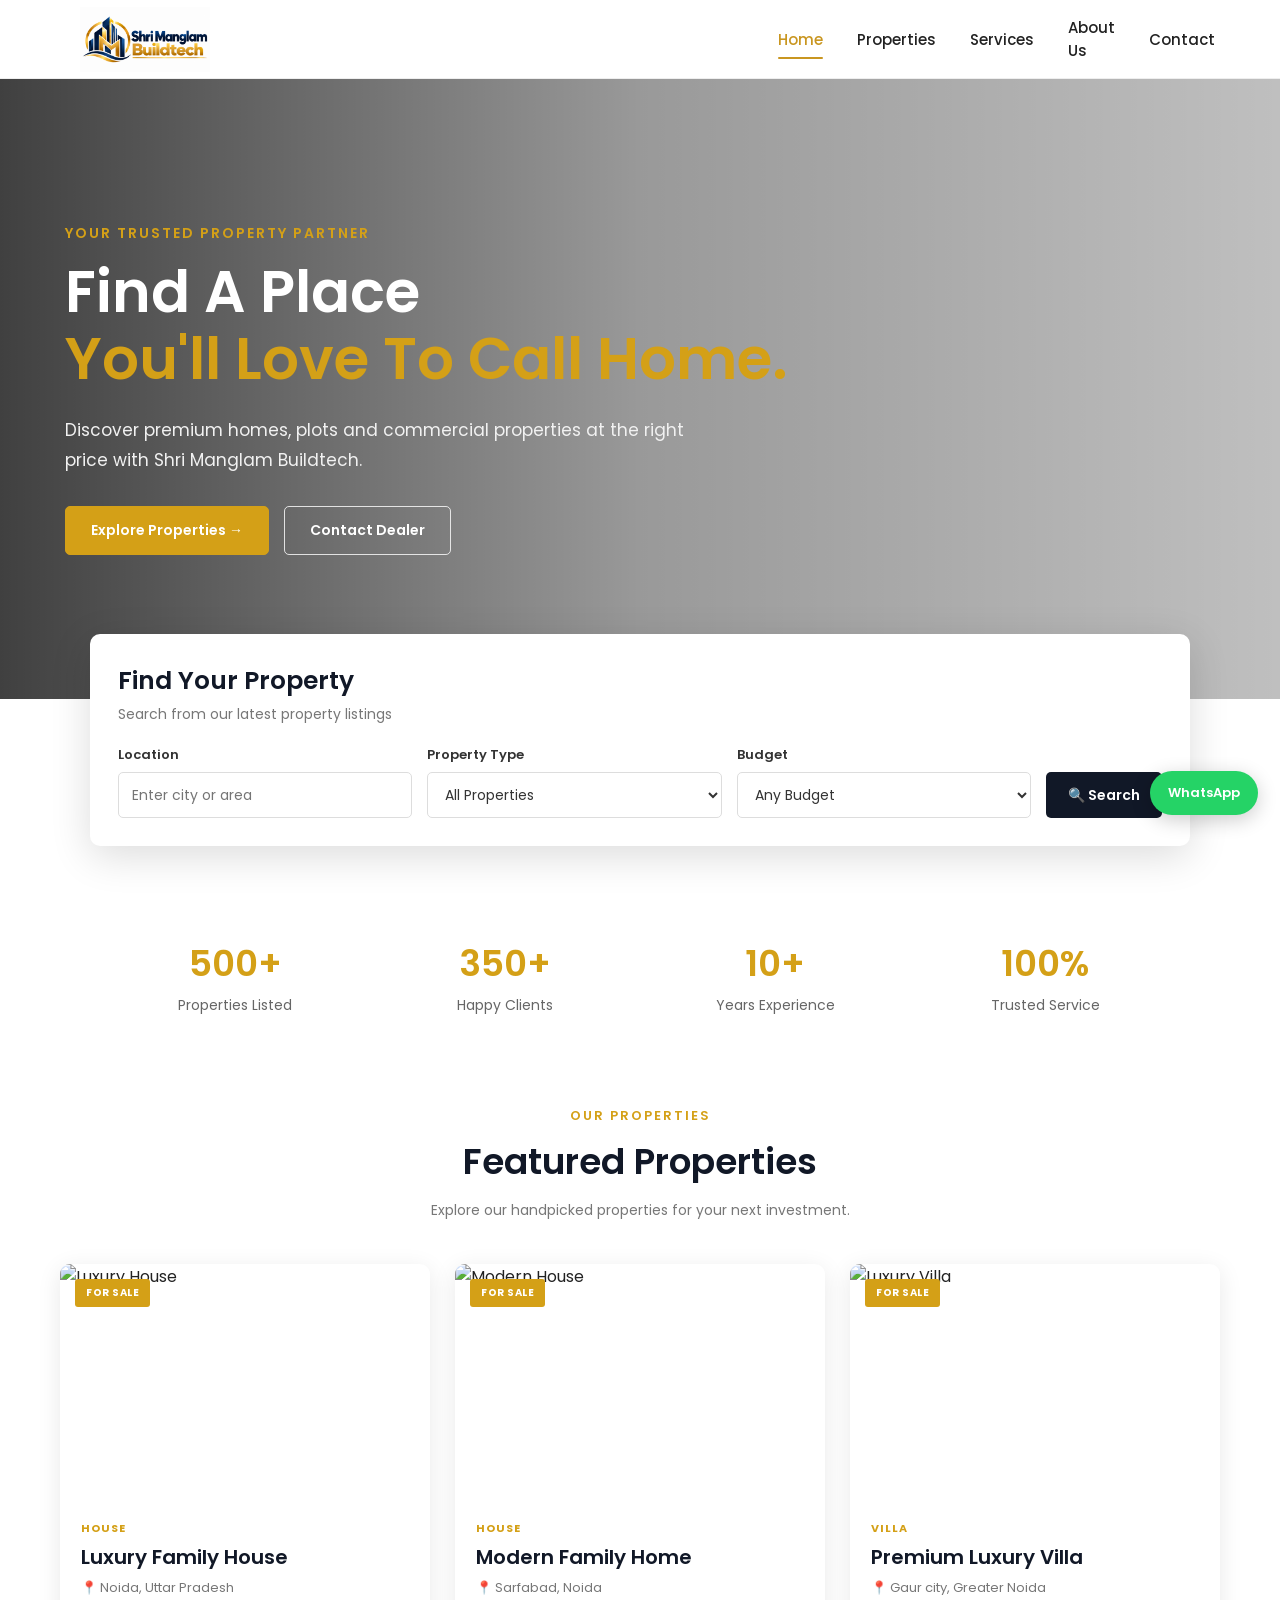
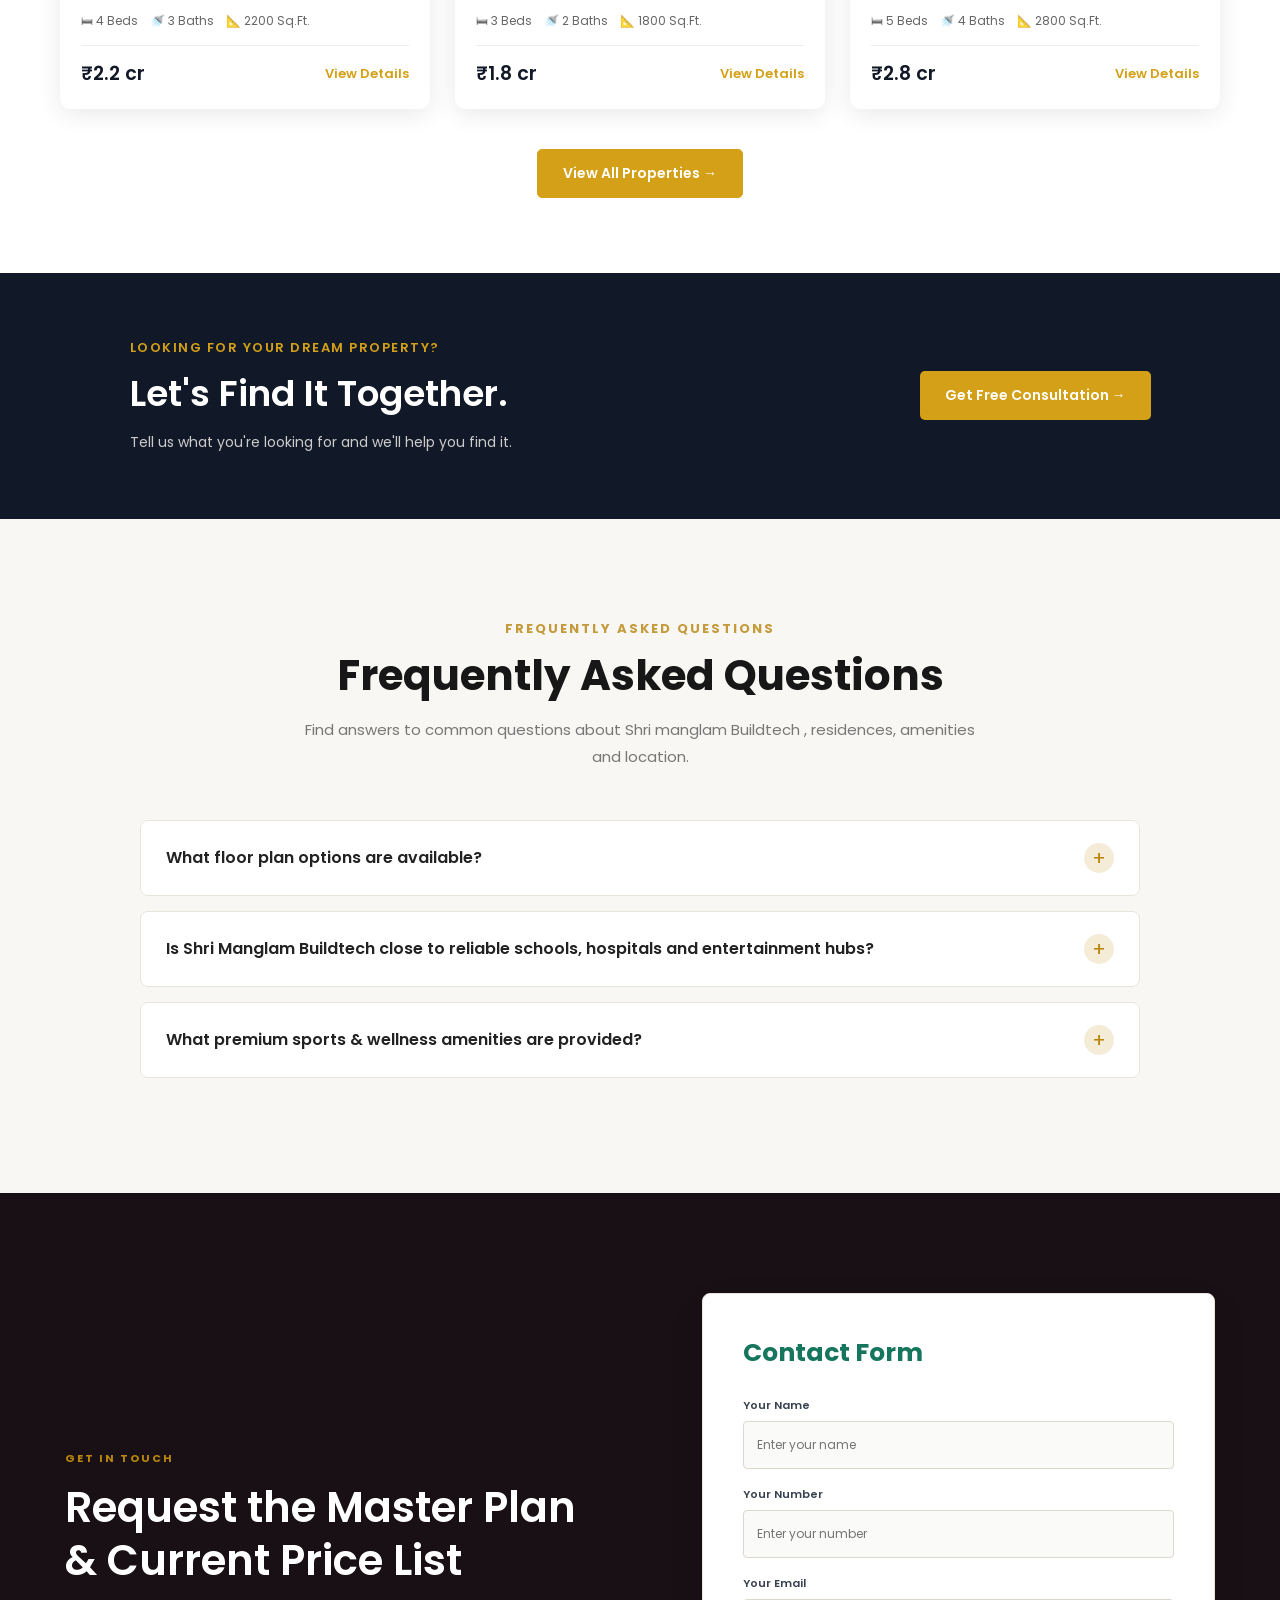
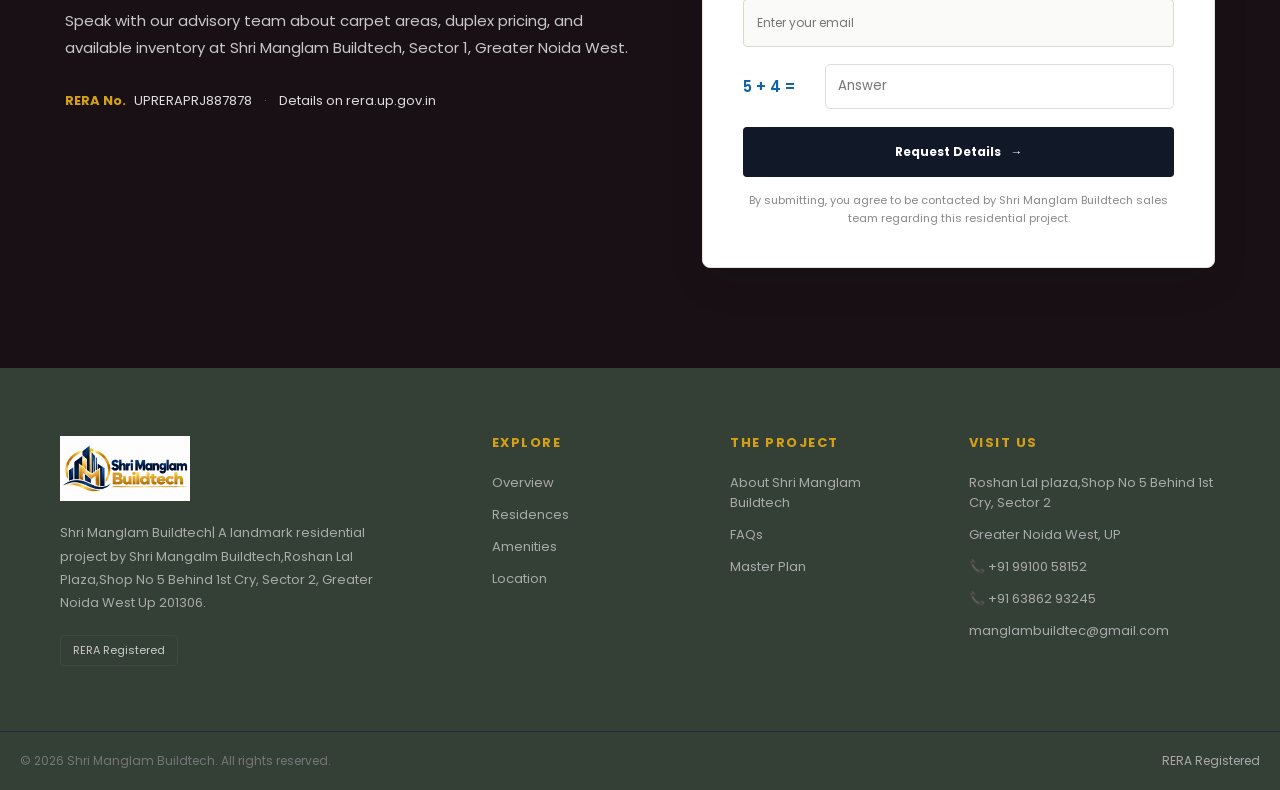
==== commit a32c893a: "update website" ====
--- a/index.html
+++ b/index.html
@@ -4,7 +4,7 @@
     <meta charset="UTF-8">
     <meta name="viewport" content="width=device-width, initial-scale=1.0">
 
-    <title>Shri Manglam Build Tech</title>
+    <title>Shri Manglam Buildtech</title>
 
     <link rel="preconnect" href="https://fonts.googleapis.com">
     <link rel="preconnect" href="https://fonts.gstatic.com" crossorigin>
@@ -21,15 +21,16 @@
 <header class="header">
 
     <nav class="navbar">
-
         <div class="logo">
-            
-
-            
-               <img src="manglam-logo.jpg" alt="Shri Manglam Build Tech">
-            
-            
-        </div>
+
+
+
+
+                    <img src="manglam-logo.jpg" alt="Shri Manglam Buildtech">
+
+
+            </div>
+
 
         <ul class="nav-links" id="navLinks">
             <li><a class="active" href="index.html">Home</a></li>
@@ -38,11 +39,6 @@
             <li><a href="about.html">About Us</a></li>
             <li><a href="contact.html">Contact</a></li>
         </ul>
-
-        <button class="nav-btn" onclick="openEnquiry()">
-            Enquire Now
-        </button>
-
         <div class="menu-icon" onclick="toggleMenu()">
             ☰
         </div>
@@ -71,7 +67,7 @@
 
         <p class="hero-text">
             Discover premium homes, plots and commercial properties
-            at the right price with Shri Manglam Build Tech.
+            at the right price with Shri Manglam Buildtech.
         </p>
 
         <div class="hero-buttons">
@@ -290,7 +286,7 @@
                 <div class="property-bottom">
 
                     <h3>
-                        ₹75 Lakh
+                        ₹2.2 cr
                     </h3>
 
                     <a href="properties.html">
@@ -351,7 +347,7 @@
                 <div class="property-bottom">
 
                     <h3>
-                        ₹62 Lakh
+                        ₹1.8 cr
                     </h3>
 
                     <a href="properties.html">
@@ -412,7 +408,7 @@
                 <div class="property-bottom">
 
                     <h3>
-                        ₹95 Lakh
+                        ₹2.8 cr
                     </h3>
 
                     <a href="properties.html">
@@ -477,7 +473,7 @@
             <span>FREQUENTLY ASKED QUESTIONS</span>
             <h2>Frequently Asked Questions</h2>
             <p>
-                Find answers to common questions about AIGIN Royal,
+                Find answers to common questions about Shri manglam Buildtech ,
                 residences, amenities and location.
             </p>
         </div>
@@ -496,7 +492,7 @@
                 <div class="faq-answer">
 
                     <p>
-                        At Shri Manglam Build Tech in Sector 1, Greater Noida West,
+                        At Shri Manglam Buildtech in Sector 1, Greater Noida West,
                         buyers can choose from a diverse range of premium
                         floor plan options tailored for luxury living.
                         This residential project offers thoughtfully
@@ -522,7 +518,7 @@
 
                 <button class="faq-question" type="button">
                     <span>
-                        Is Shri Manglam Build Tech close to reliable schools,
+                        Is Shri Manglam Buildtech close to reliable schools,
                         hospitals and entertainment hubs?
                     </span>
 
@@ -616,7 +612,7 @@
 
             <p>
                 Speak with our advisory team about carpet areas,
-                duplex pricing, and available inventory at Shri Manglam Build Tech,
+                duplex pricing, and available inventory at Shri Manglam Buildtech,
                 Sector 1, Greater Noida West.
             </p>
 
@@ -722,7 +718,7 @@
                 <p class="form-disclaimer">
 
                     By submitting, you agree to be contacted by
-                    Shri Manglam Build Tech sales team regarding this residential
+                    Shri Manglam Buildtech sales team regarding this residential
                     project.
 
                 </p>
@@ -752,14 +748,14 @@
 
                 <img
                     src="manglam-logo.jpg"
-                    alt="Shri Manglam Build Tech"
+                    alt="Shri Manglam Buildtech"
                 >
 
             </a>
 
             <p>
-                Shri Manglam Build Tech| A landmark residential project by
-                Shri Mangalm Build Tech,Roshan Lal Plaza,Shop No 5 Behind 1st Cry, Sector 2, Greater Noida West Up 201306.
+                Shri Manglam Buildtech| A landmark residential project by
+                Shri Mangalm Buildtech,Roshan Lal Plaza,Shop No 5 Behind 1st Cry, Sector 2, Greater Noida West Up 201306.
             </p>
 
             <span class="footer-rera">
@@ -792,7 +788,7 @@
 
             <h3>THE PROJECT</h3>
 
-            <a href="#About">About Shri Manglam Build Tech</a>
+            <a href="#About">About Shri Manglam Buildtech</a>
 
             <a href="#FAQs">FAQs</a>
 
@@ -837,13 +833,12 @@
     <div class="footer-bottom">
 
         <p>
-            © 2026 Shri Manglam Build Tech. All rights reserved.
+            © 2026 Shri Manglam Buildtech. All rights reserved.
         </p>
 
         <span>
             RERA Registered
         </span>
-
     </div>
 
 </footer>
--- a/style.css
+++ b/style.css
@@ -1293,12 +1293,12 @@
     }
 
     .logo {
-        width: 130px;
+        width: 300px;
         height: 60px;
     }
 
     .logo img {
-        width: 120px;
+        width: 300px;
         height: 55px;
     }
 
@@ -5384,4 +5384,7 @@
     }
 
 }
-```
+.logo {
+    width: 1000px;
+    height: 500px;
+}
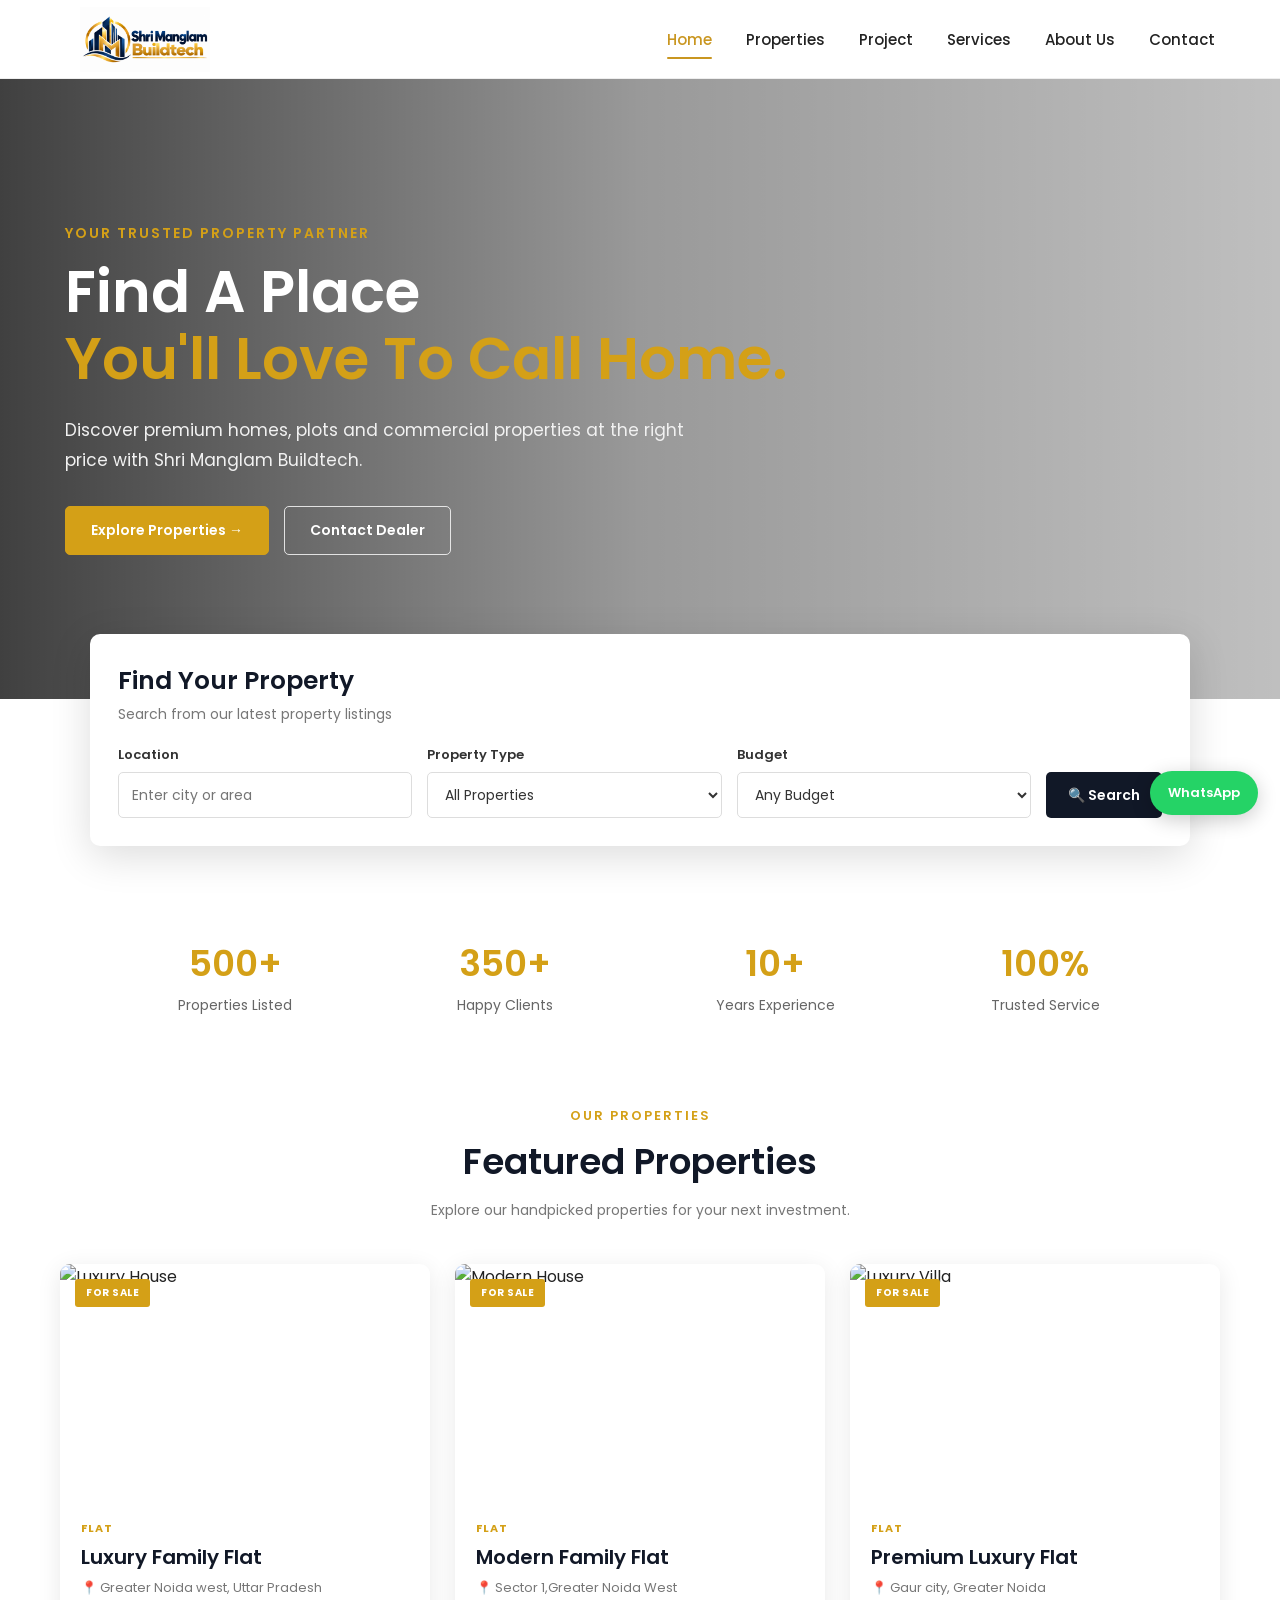
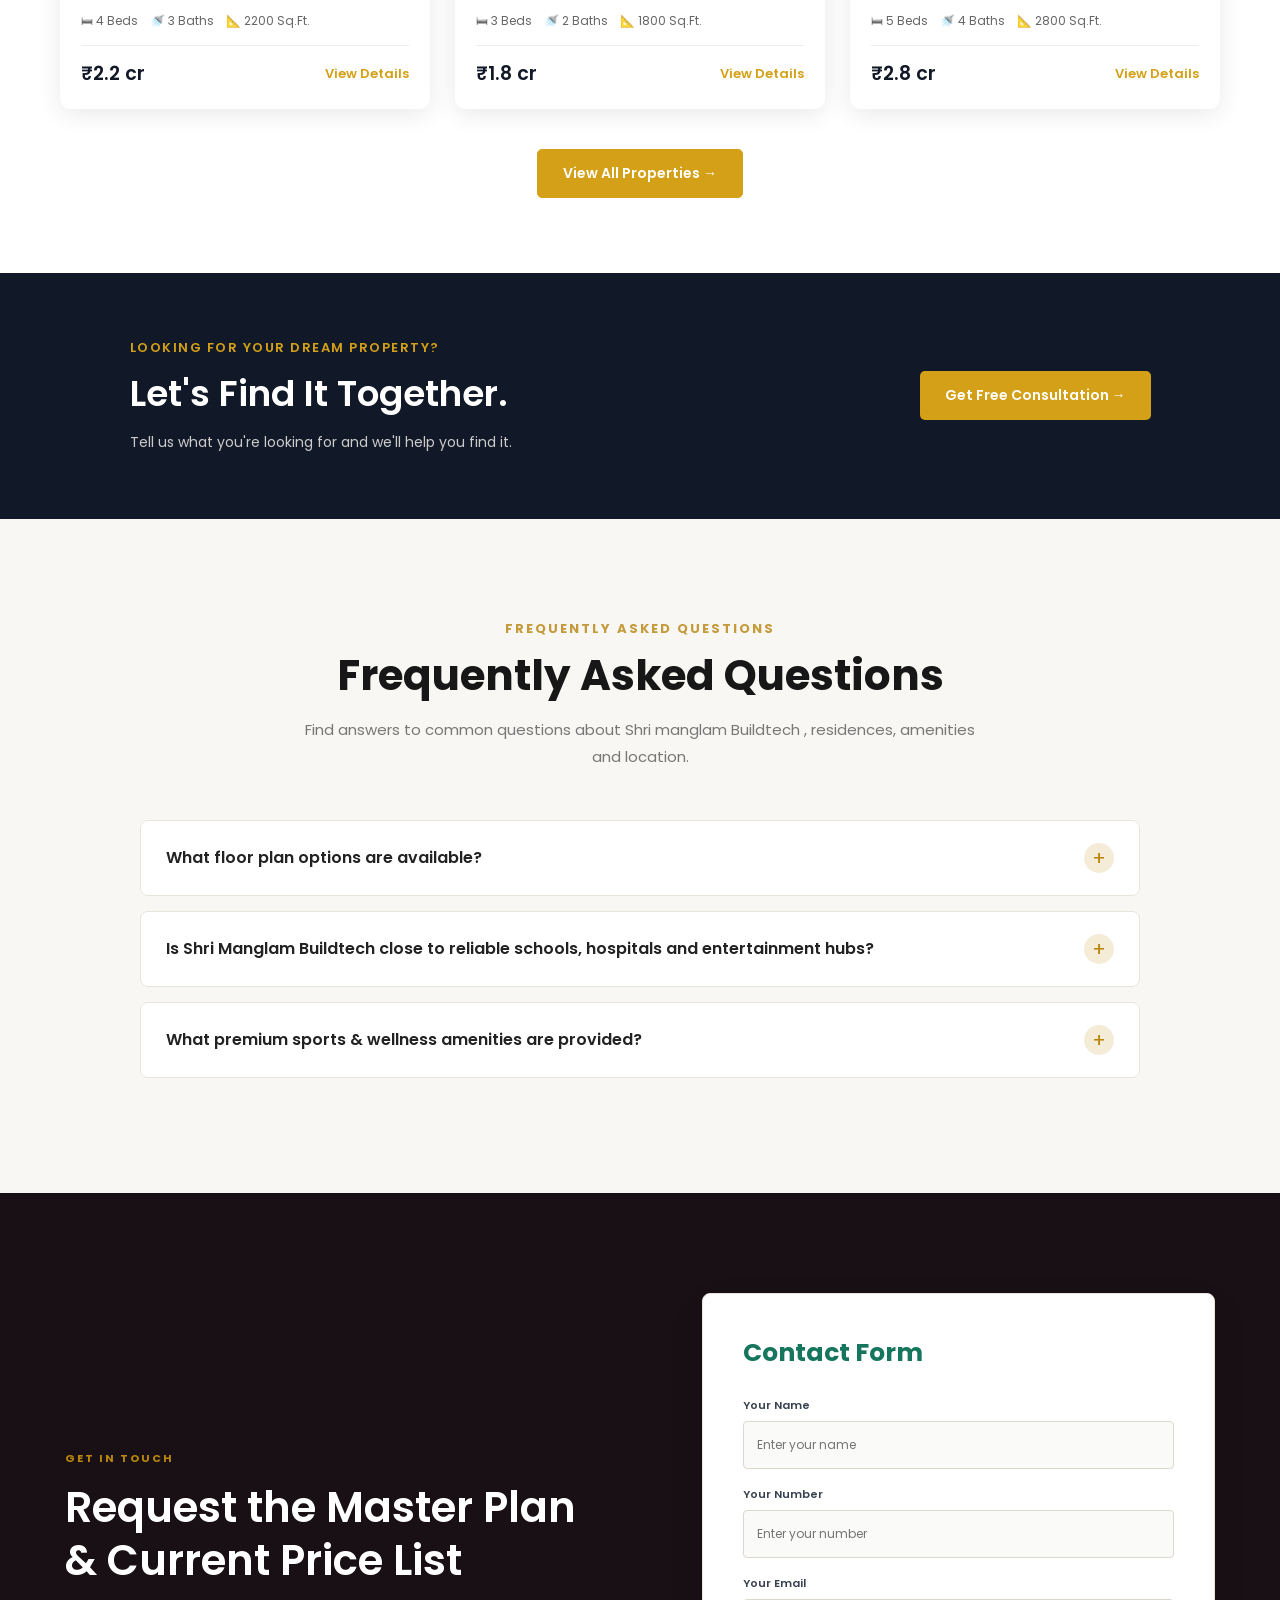
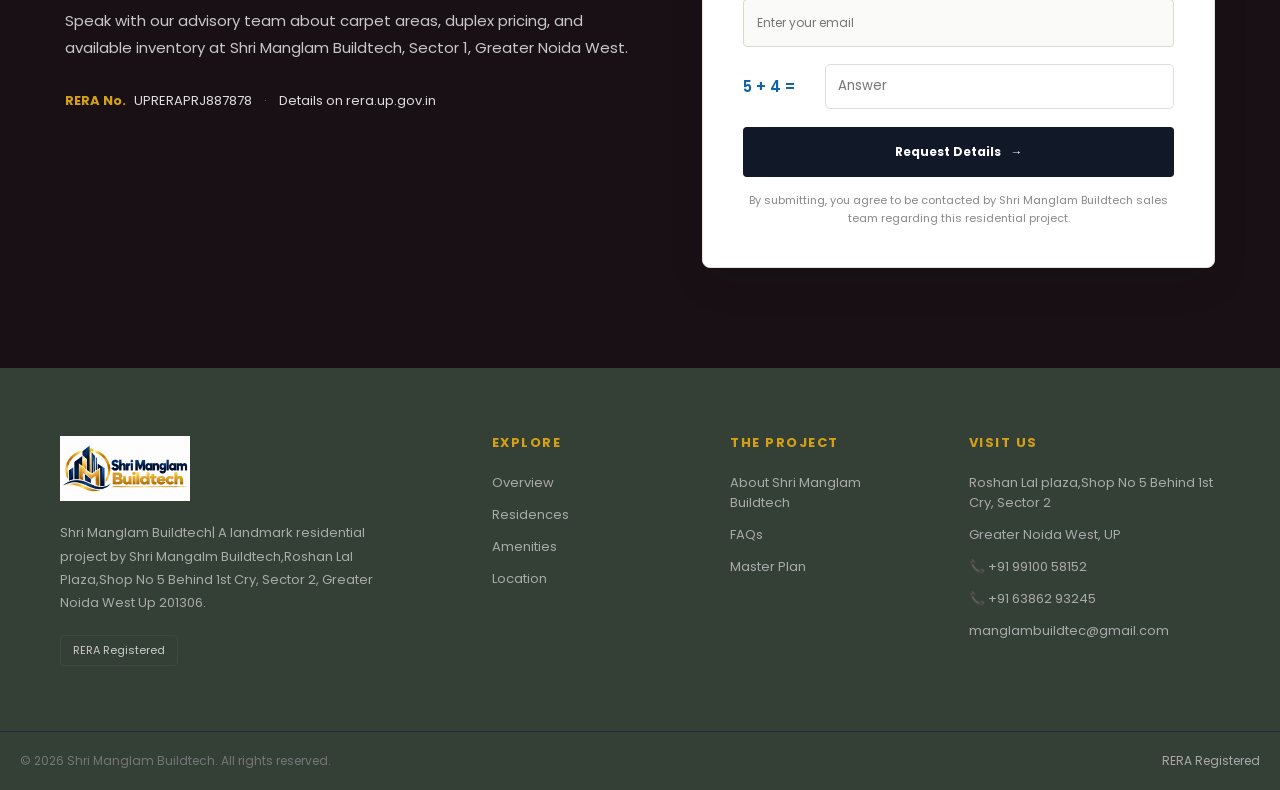
==== commit 714dfa11: "update website" ====
--- a/index.html
+++ b/index.html
@@ -1,5 +1,6 @@
 <!DOCTYPE html>
 <html lang="en">
+
 <head>
     <meta charset="UTF-8">
     <meta name="viewport" content="width=device-width, initial-scale=1.0">
@@ -9,809 +10,771 @@
     <link rel="preconnect" href="https://fonts.googleapis.com">
     <link rel="preconnect" href="https://fonts.gstatic.com" crossorigin>
 
-    <link href="https://fonts.googleapis.com/css2?family=Poppins:wght@300;400;500;600;700&display=swap" rel="stylesheet">
+    <link href="https://fonts.googleapis.com/css2?family=Poppins:wght@300;400;500;600;700&display=swap"
+        rel="stylesheet">
+
 
     <link rel="stylesheet" href="style.css">
 </head>
 
 <body>
 
-<!-- NAVBAR -->
-
-<header class="header">
-
-    <nav class="navbar">
-        <div class="logo">
-
-
-
-
-                    <img src="manglam-logo.jpg" alt="Shri Manglam Buildtech">
-
-
-            </div>
-
-
-        <ul class="nav-links" id="navLinks">
-            <li><a class="active" href="index.html">Home</a></li>
-            <li><a href="properties.html">Properties</a></li>
-            <li><a href="services.html">Services</a></li>
-            <li><a href="about.html">About Us</a></li>
-            <li><a href="contact.html">Contact</a></li>
-        </ul>
-        <div class="menu-icon" onclick="toggleMenu()">
-            ☰
-        </div>
-
-    </nav>
-
-</header>
-
-
-<!-- HERO -->
-
-<section class="hero">
-
-    <div class="hero-overlay"></div>
-
-    <div class="hero-content">
-
-        <p class="small-heading">
-            YOUR TRUSTED PROPERTY PARTNER
-        </p>
-
-        <h1>
-            Find A Place<br>
-            <span>You'll Love To Call Home.</span>
-        </h1>
-
-        <p class="hero-text">
-            Discover premium homes, plots and commercial properties
-            at the right price with Shri Manglam Buildtech.
-        </p>
-
-        <div class="hero-buttons">
+    <!-- NAVBAR -->
+
+    <header class="header">
+
+        <nav class="navbar">
+            <div class="logo">
+
+
+
+
+                <img src="manglam-logo.jpg" alt="Shri Manglam Buildtech">
+
+
+            </div>
+
+
+            <ul class="nav-links" id="navLinks">
+                <li><a class="active" href="index.html">Home</a></li>
+                <li><a href="properties.html">Properties</a></li>
+                <li><a href="project.html">Project</a></li>
+                <li><a href="services.html">Services</a></li>
+                <li><a href="about.html">About Us</a></li>
+                <li><a href="contact.html">Contact</a></li>
+            </ul>
+            <div class="menu-icon" onclick="toggleMenu()">
+                ☰
+            </div>
+
+        </nav>
+
+    </header>
+
+
+    <!-- HERO -->
+
+    <section class="hero">
+
+        <div class="hero-overlay"></div>
+
+        <div class="hero-content">
+
+            <p class="small-heading">
+                YOUR TRUSTED PROPERTY PARTNER
+            </p>
+
+            <h1>
+                Find A Place<br>
+                <span>You'll Love To Call Home.</span>
+            </h1>
+
+            <p class="hero-text">
+                Discover premium homes, plots and commercial properties
+                at the right price with Shri Manglam Buildtech.
+            </p>
+
+            <div class="hero-buttons">
+
+                <a href="properties.html" class="primary-btn">
+                    Explore Properties →
+                </a>
+
+                <button class="secondary-btn" onclick="openEnquiry()">
+                    Contact Dealer
+                </button>
+
+            </div>
+
+        </div>
+
+    </section>
+
+
+    <!-- SEARCH -->
+
+    <section class="search-section">
+
+        <div class="search-container">
+
+            <div class="search-title">
+
+                <h2>Find Your Property</h2>
+
+                <p>
+                    Search from our latest property listings
+                </p>
+
+            </div>
+
+
+            <div class="search-form">
+
+                <div class="input-box">
+
+                    <label>Location</label>
+
+                    <input type="text" id="location" placeholder="Enter city or area">
+
+                </div>
+
+
+                <div class="input-box">
+
+                    <label>Property Type</label>
+
+                    <select id="propertyType">
+
+                        <option value="">
+                            All Properties
+                        </option>
+
+                        <option value="House">
+                            House
+                        </option>
+
+                        <option value="Flat">
+                            Flat
+                        </option>
+
+                        <option value="Plot">
+                            Plot
+                        </option>
+
+                        <option value="Shop">
+                            Shop
+                        </option>
+
+                    </select>
+
+                </div>
+
+
+                <div class="input-box">
+
+                    <label>Budget</label>
+
+                    <select id="budget">
+
+                        <option value="">
+                            Any Budget
+                        </option>
+
+                        <option value="20">
+                            Under ₹20 Lakh
+                        </option>
+
+                        <option value="30">
+                            Under ₹30 Lakh
+                        </option>
+
+                        <option value="50">
+                            Under ₹50 Lakh
+                        </option>
+
+                        <option value="100">
+                            Under ₹1 Crore
+                        </option>
+
+                    </select>
+
+                </div>
+
+
+                <button class="search-btn" onclick="searchProperty()">
+                    🔍 Search
+                </button>
+
+            </div>
+
+        </div>
+
+    </section>
+
+
+    <!-- STATS -->
+
+    <section class="stats">
+
+        <div class="stat">
+            <h2>500+</h2>
+            <p>Properties Listed</p>
+        </div>
+
+        <div class="stat">
+            <h2>350+</h2>
+            <p>Happy Clients</p>
+        </div>
+
+        <div class="stat">
+            <h2>10+</h2>
+            <p>Years Experience</p>
+        </div>
+
+        <div class="stat">
+            <h2>100%</h2>
+            <p>Trusted Service</p>
+        </div>
+
+    </section>
+
+
+    <!-- FEATURED PROPERTIES -->
+
+    <section class="section">
+
+        <div class="section-heading">
+
+            <p>OUR PROPERTIES</p>
+
+            <h2>Featured Properties</h2>
+
+            <span>
+                Explore our handpicked properties for your next investment.
+            </span>
+
+        </div>
+
+
+        <div class="property-grid">
+
+
+            <!-- PROPERTY 1 -->
+
+            <div class="property-card">
+
+                <div class="property-image">
+
+                    <img src="https://images.unsplash.com/photo-1600585154340-be6161a56a0c" alt="Luxury House">
+
+                    <span class="property-tag">
+                        FOR SALE
+                    </span>
+
+                </div>
+
+
+                <div class="property-content">
+
+                    <p class="property-type">
+                        FLAT
+                    </p>
+
+                    <h3>
+                        Luxury Family Flat
+                    </h3>
+
+                    <p class="location">
+                        📍 Greater Noida west, Uttar Pradesh
+                    </p>
+
+
+                    <div class="property-details">
+
+                        <span>🛏 4 Beds</span>
+
+                        <span>🚿 3 Baths</span>
+
+                        <span>📐 2200 Sq.Ft.</span>
+
+                    </div>
+
+
+                    <div class="property-bottom">
+
+                        <h3>
+                            ₹2.2 cr
+                        </h3>
+
+                        <a href="properties.html">
+                            View Details
+                        </a>
+
+                    </div>
+
+                </div>
+
+            </div>
+
+
+            <!-- PROPERTY 2 -->
+
+            <div class="property-card">
+
+                <div class="property-image">
+
+                    <img src="https://images.unsplash.com/photo-1600607687939-ce8a6c25118c" alt="Modern House">
+
+                    <span class="property-tag">
+                        FOR SALE
+                    </span>
+
+                </div>
+
+
+                <div class="property-content">
+
+                    <p class="property-type">
+                        FLAT
+                    </p>
+
+                    <h3>
+                        Modern Family Flat
+                    </h3>
+
+                    <p class="location">
+                        📍 Sector 1,Greater Noida West
+                    </p>
+
+
+                    <div class="property-details">
+
+                        <span>🛏 3 Beds</span>
+
+                        <span>🚿 2 Baths</span>
+
+                        <span>📐 1800 Sq.Ft.</span>
+
+                    </div>
+
+
+                    <div class="property-bottom">
+
+                        <h3>
+                            ₹1.8 cr
+                        </h3>
+
+                        <a href="properties.html">
+                            View Details
+                        </a>
+
+                    </div>
+
+                </div>
+
+            </div>
+
+
+            <!-- PROPERTY 3 -->
+
+            <div class="property-card">
+
+                <div class="property-image">
+
+                    <img src="https://images.unsplash.com/photo-1600607687920-4e2a09cf159d" alt="Luxury Villa">
+
+                    <span class="property-tag">
+                        FOR SALE
+                    </span>
+
+                </div>
+
+
+                <div class="property-content">
+
+                    <p class="property-type">
+                        FLAT
+                    </p>
+
+                    <h3>
+                        Premium Luxury Flat
+                    </h3>
+
+                    <p class="location">
+                        📍 Gaur city, Greater Noida
+                    </p>
+
+
+                    <div class="property-details">
+
+                        <span>🛏 5 Beds</span>
+
+                        <span>🚿 4 Baths</span>
+
+                        <span>📐 2800 Sq.Ft.</span>
+
+                    </div>
+
+
+                    <div class="property-bottom">
+
+                        <h3>
+                            ₹2.8 cr
+                        </h3>
+
+                        <a href="properties.html">
+                            View Details
+                        </a>
+
+                    </div>
+
+                </div>
+
+            </div>
+
+        </div>
+
+
+        <div class="center-btn">
 
             <a href="properties.html" class="primary-btn">
-                Explore Properties →
+                View All Properties →
             </a>
 
-            <button class="secondary-btn" onclick="openEnquiry()">
-                Contact Dealer
-            </button>
-
-        </div>
-
-    </div>
-
-</section>
-
-
-<!-- SEARCH -->
-
-<section class="search-section">
-
-    <div class="search-container">
-
-        <div class="search-title">
-
-            <h2>Find Your Property</h2>
+        </div>
+
+    </section>
+
+
+    <!-- CTA -->
+
+    <section class="cta">
+
+        <div>
 
             <p>
-                Search from our latest property listings
+                LOOKING FOR YOUR DREAM PROPERTY?
             </p>
 
-        </div>
-
-
-        <div class="search-form">
-
-            <div class="input-box">
-
-                <label>Location</label>
-
-                <input
-                    type="text"
-                    id="location"
-                    placeholder="Enter city or area"
-                >
-
-            </div>
-
-
-            <div class="input-box">
-
-                <label>Property Type</label>
-
-                <select id="propertyType">
-
-                    <option value="">
-                        All Properties
-                    </option>
-
-                    <option value="House">
-                        House
-                    </option>
-
-                    <option value="Flat">
-                        Flat
-                    </option>
-
-                    <option value="Plot">
-                        Plot
-                    </option>
-
-                    <option value="Shop">
-                        Shop
-                    </option>
-
-                </select>
-
-            </div>
-
-
-            <div class="input-box">
-
-                <label>Budget</label>
-
-                <select id="budget">
-
-                    <option value="">
-                        Any Budget
-                    </option>
-
-                    <option value="20">
-                        Under ₹20 Lakh
-                    </option>
-
-                    <option value="30">
-                        Under ₹30 Lakh
-                    </option>
-
-                    <option value="50">
-                        Under ₹50 Lakh
-                    </option>
-
-                    <option value="100">
-                        Under ₹1 Crore
-                    </option>
-
-                </select>
-
-            </div>
-
-
-            <button class="search-btn" onclick="searchProperty()">
-                🔍 Search
-            </button>
-
-        </div>
-
-    </div>
-
-</section>
-
-
-<!-- STATS -->
-
-<section class="stats">
-
-    <div class="stat">
-        <h2>500+</h2>
-        <p>Properties Listed</p>
-    </div>
-
-    <div class="stat">
-        <h2>350+</h2>
-        <p>Happy Clients</p>
-    </div>
-
-    <div class="stat">
-        <h2>10+</h2>
-        <p>Years Experience</p>
-    </div>
-
-    <div class="stat">
-        <h2>100%</h2>
-        <p>Trusted Service</p>
-    </div>
-
-</section>
-
-
-<!-- FEATURED PROPERTIES -->
-
-<section class="section">
-
-    <div class="section-heading">
-
-        <p>OUR PROPERTIES</p>
-
-        <h2>Featured Properties</h2>
-
-        <span>
-            Explore our handpicked properties for your next investment.
-        </span>
-
-    </div>
-
-
-    <div class="property-grid">
-
-
-        <!-- PROPERTY 1 -->
-
-        <div class="property-card">
-
-            <div class="property-image">
-
-                <img
-                    src="https://images.unsplash.com/photo-1600585154340-be6161a56a0c"
-                    alt="Luxury House"
-                >
-
-                <span class="property-tag">
-                    FOR SALE
-                </span>
-
-            </div>
-
-
-            <div class="property-content">
-
-                <p class="property-type">
-                    HOUSE
-                </p>
-
-                <h3>
-                    Luxury Family House
-                </h3>
-
-                <p class="location">
-                    📍 Noida, Uttar Pradesh
-                </p>
-
-
-                <div class="property-details">
-
-                    <span>🛏 4 Beds</span>
-
-                    <span>🚿 3 Baths</span>
-
-                    <span>📐 2200 Sq.Ft.</span>
-
-                </div>
-
-
-                <div class="property-bottom">
-
-                    <h3>
-                        ₹2.2 cr
-                    </h3>
-
-                    <a href="properties.html">
-                        View Details
-                    </a>
-
-                </div>
-
-            </div>
-
-        </div>
-
-
-        <!-- PROPERTY 2 -->
-
-        <div class="property-card">
-
-            <div class="property-image">
-
-                <img
-                    src="https://images.unsplash.com/photo-1600607687939-ce8a6c25118c"
-                    alt="Modern House"
-                >
-
-                <span class="property-tag">
-                    FOR SALE
-                </span>
-
-            </div>
-
-
-            <div class="property-content">
-
-                <p class="property-type">
-                    HOUSE
-                </p>
-
-                <h3>
-                    Modern Family Home
-                </h3>
-
-                <p class="location">
-                    📍 Sarfabad, Noida
-                </p>
-
-
-                <div class="property-details">
-
-                    <span>🛏 3 Beds</span>
-
-                    <span>🚿 2 Baths</span>
-
-                    <span>📐 1800 Sq.Ft.</span>
-
-                </div>
-
-
-                <div class="property-bottom">
-
-                    <h3>
-                        ₹1.8 cr
-                    </h3>
-
-                    <a href="properties.html">
-                        View Details
-                    </a>
-
-                </div>
-
-            </div>
-
-        </div>
-
-
-        <!-- PROPERTY 3 -->
-
-        <div class="property-card">
-
-            <div class="property-image">
-
-                <img
-                    src="https://images.unsplash.com/photo-1600607687920-4e2a09cf159d"
-                    alt="Luxury Villa"
-                >
-
-                <span class="property-tag">
-                    FOR SALE
-                </span>
-
-            </div>
-
-
-            <div class="property-content">
-
-                <p class="property-type">
-                    VILLA
-                </p>
-
-                <h3>
-                    Premium Luxury Villa
-                </h3>
-
-                <p class="location">
-                    📍 Gaur city, Greater Noida
-                </p>
-
-
-                <div class="property-details">
-
-                    <span>🛏 5 Beds</span>
-
-                    <span>🚿 4 Baths</span>
-
-                    <span>📐 2800 Sq.Ft.</span>
-
-                </div>
-
-
-                <div class="property-bottom">
-
-                    <h3>
-                        ₹2.8 cr
-                    </h3>
-
-                    <a href="properties.html">
-                        View Details
-                    </a>
-
-                </div>
-
-            </div>
-
-        </div>
-
-    </div>
-
-
-    <div class="center-btn">
-
-        <a href="properties.html" class="primary-btn">
-            View All Properties →
-        </a>
-
-    </div>
-
-</section>
-
-
-<!-- CTA -->
-
-<section class="cta">
-
-    <div>
-
-        <p>
-            LOOKING FOR YOUR DREAM PROPERTY?
-        </p>
-
-        <h2>
-            Let's Find It Together.
-        </h2>
-
-        <span>
-            Tell us what you're looking for and we'll help you find it.
-        </span>
-
-    </div>
-
-
-    <button onclick="openEnquiry()">
-        Get Free Consultation →
-    </button>
-
-</section>
-<!-- =====================================================
+            <h2>
+                Let's Find It Together.
+            </h2>
+
+            <span>
+                Tell us what you're looking for and we'll help you find it.
+            </span>
+
+        </div>
+
+
+        <button onclick="openEnquiry()">
+            Get Free Consultation →
+        </button>
+
+    </section>
+    <!-- =====================================================
      FAQ SECTION
 ===================================================== -->
 
-<section class="faq-section" id="FAQs">
-
-    <div class="faq-container">
-
-        <div class="faq-heading">
-            <span>FREQUENTLY ASKED QUESTIONS</span>
-            <h2>Frequently Asked Questions</h2>
-            <p>
-                Find answers to common questions about Shri manglam Buildtech ,
-                residences, amenities and location.
-            </p>
-        </div>
-
-
-        <div class="faq-list">
-
-            <!-- FAQ 1 -->
-            <div class="faq-item">
-
-                <button class="faq-question" type="button">
-                    <span>What floor plan options are available?</span>
-                    <span class="faq-icon">+</span>
-                </button>
-
-                <div class="faq-answer">
-
-                    <p>
-                        At Shri Manglam Buildtech in Sector 1, Greater Noida West,
-                        buyers can choose from a diverse range of premium
-                        floor plan options tailored for luxury living.
-                        This residential project offers thoughtfully
-                        designed 2 BHK, 3 BHK, and expansive 4 BHK duplex
-                        layouts.
-                    </p>
-
-                    <p>
-                        Sizes start from an efficient 1,050 sq. ft. for
-                        2 BHK homes and scale up to 1,825 sq. ft. for
-                        spacious 3 BHK configurations. For ultimate
-                        grandeur, exclusive duplex apartments provide
-                        layouts ranging from 3,625 to 4,025 sq. ft.
-                    </p>
-
-                </div>
-
-            </div>
-
-
-            <!-- FAQ 2 -->
-            <div class="faq-item">
-
-                <button class="faq-question" type="button">
-                    <span>
-                        Is Shri Manglam Buildtech close to reliable schools,
-                        hospitals and entertainment hubs?
-                    </span>
-
-                    <span class="faq-icon">+</span>
-                </button>
-
-                <div class="faq-answer">
-
-                    <p>
-                        Yes. Situated in Sector 1, Greater Noida West,
-                        the project enjoys prime connectivity to
-                        important schools, hospitals, commercial areas
-                        and entertainment destinations.
-                    </p>
-
-                    <ul>
-                        <li>8 minutes from Yatharth Hospital</li>
-                        <li>10 minutes from Gaur City Mall</li>
-                        <li>5 minutes from Central Noida</li>
-                        <li>
-                            25 minutes from the Sector 62 Commercial Area
-                        </li>
-                    </ul>
-
-                </div>
-
-            </div>
-
-
-            <!-- FAQ 3 -->
-            <div class="faq-item">
-
-                <button class="faq-question" type="button">
-
-                    <span>
-                        What premium sports &amp; wellness amenities
-                        are provided?
-                    </span>
-
-                    <span class="faq-icon">+</span>
-
-                </button>
-
-                <div class="faq-answer">
-
-                    <p>
-                        Residents have direct access to a world-class
-                        clubhouse featuring indoor gaming facilities
-                        including pool, table tennis, carrom and chess.
-                    </p>
-
-                    <p>
-                        The project also offers a fully equipped
-                        masterclass gymnasium, a large adult swimming
-                        pool, a dedicated children's pool and beautifully
-                        landscaped green parks.
-                    </p>
-
-                </div>
-
-            </div>
-
-        </div>
-
-    </div>
-
-</section>
-
-
-<!-- =====================================================
+    <section class="faq-section" id="FAQs">
+
+        <div class="faq-container">
+
+            <div class="faq-heading">
+                <span>FREQUENTLY ASKED QUESTIONS</span>
+                <h2>Frequently Asked Questions</h2>
+                <p>
+                    Find answers to common questions about Shri manglam Buildtech ,
+                    residences, amenities and location.
+                </p>
+            </div>
+
+
+            <div class="faq-list">
+
+                <!-- FAQ 1 -->
+                <div class="faq-item">
+
+                    <button class="faq-question" type="button">
+                        <span>What floor plan options are available?</span>
+                        <span class="faq-icon">+</span>
+                    </button>
+
+                    <div class="faq-answer">
+
+                        <p>
+                            At Shri Manglam Buildtech in Sector 1, Greater Noida West,
+                            buyers can choose from a diverse range of premium
+                            floor plan options tailored for luxury living.
+                            This residential project offers thoughtfully
+                            designed 2 BHK, 3 BHK, and expansive 4 BHK duplex
+                            layouts.
+                        </p>
+
+                        <p>
+                            Sizes start from an efficient 1,050 sq. ft. for
+                            2 BHK homes and scale up to 1,825 sq. ft. for
+                            spacious 3 BHK configurations. For ultimate
+                            grandeur, exclusive duplex apartments provide
+                            layouts ranging from 3,625 to 4,025 sq. ft.
+                        </p>
+
+                    </div>
+
+                </div>
+
+
+                <!-- FAQ 2 -->
+                <div class="faq-item">
+
+                    <button class="faq-question" type="button">
+                        <span>
+                            Is Shri Manglam Buildtech close to reliable schools,
+                            hospitals and entertainment hubs?
+                        </span>
+
+                        <span class="faq-icon">+</span>
+                    </button>
+
+                    <div class="faq-answer">
+
+                        <p>
+                            Yes. Situated in Sector 1, Greater Noida West,
+                            the project enjoys prime connectivity to
+                            important schools, hospitals, commercial areas
+                            and entertainment destinations.
+                        </p>
+
+                        <ul>
+                            <li>8 minutes from Yatharth Hospital</li>
+                            <li>10 minutes from Gaur City Mall</li>
+                            <li>5 minutes from Central Noida</li>
+                            <li>
+                                25 minutes from the Sector 62 Commercial Area
+                            </li>
+                        </ul>
+
+                    </div>
+
+                </div>
+
+
+                <!-- FAQ 3 -->
+                <div class="faq-item">
+
+                    <button class="faq-question" type="button">
+
+                        <span>
+                            What premium sports &amp; wellness amenities
+                            are provided?
+                        </span>
+
+                        <span class="faq-icon">+</span>
+
+                    </button>
+
+                    <div class="faq-answer">
+
+                        <p>
+                            Residents have direct access to a world-class
+                            clubhouse featuring indoor gaming facilities
+                            including pool, table tennis, carrom and chess.
+                        </p>
+
+                        <p>
+                            The project also offers a fully equipped
+                            masterclass gymnasium, a large adult swimming
+                            pool, a dedicated children's pool and beautifully
+                            landscaped green parks.
+                        </p>
+
+                    </div>
+
+                </div>
+
+            </div>
+
+        </div>
+
+    </section>
+
+
+    <!-- =====================================================
      GET IN TOUCH / CONTACT SECTION
 ===================================================== -->
 
-<section class="get-in-touch" id="Contact">
-
-    <div class="contact-container">
-
-        <!-- LEFT CONTENT -->
-
-        <div class="contact-content">
-
-            <span class="contact-label">
-                GET IN TOUCH
-            </span>
-
-            <h2>
-                Request the Master Plan
-                <br>
-                &amp; Current Price List
-            </h2>
-
-            <p>
-                Speak with our advisory team about carpet areas,
-                duplex pricing, and available inventory at Shri Manglam Buildtech,
-                Sector 1, Greater Noida West.
-            </p>
-
-            <div class="rera-box">
-
-                <strong>RERA No.</strong>
-
-                <span>UPRERAPRJ887878</span>
-
-                <span class="rera-divider">·</span>
-
-                <span>
-                    Details on rera.up.gov.in
+    <section class="get-in-touch" id="Contact">
+
+        <div class="contact-container">
+
+            <!-- LEFT CONTENT -->
+
+            <div class="contact-content">
+
+                <span class="contact-label">
+                    GET IN TOUCH
                 </span>
 
-            </div>
-
-        </div>
-
-
-        <!-- RIGHT FORM -->
-
-        <div class="contact-form-box">
-
-            <h3>Contact Form</h3>
-
-            <form id="propertyContactForm">
-
-                <div class="form-group">
-
-                    <label for="name">
-                        Your Name
-                    </label>
-
-                    <input
-                        type="text"
-                        id="name"
-                        name="name"
-                        placeholder="Enter your name"
-                        required
-                    >
-
-                </div>
-
-
-                <div class="form-group">
-
-                    <label for="phone">
-                        Your Number
-                    </label>
-
-                    <input
-                        type="tel"
-                        id="phone"
-                        name="phone"
-                        placeholder="Enter your number"
-                        required
-                    >
-
-                </div>
-
-
-                <div class="form-group">
-
-                    <label for="email">
-                        Your Email
-                    </label>
-
-                    <input
-                        type="email"
-                        id="email"
-                        name="email"
-                        placeholder="Enter your email"
-                        required
-                    >
-
-                </div>
-
-
-                <div class="captcha-box">
-
-                    <span>5 + 4 =</span>
-
-                    <input
-                        type="number"
-                        id="captcha"
-                        placeholder="Answer"
-                        required
-                    >
-
-                </div>
-
-
-                <button
-                    type="submit"
-                    class="contact-submit"
-                >
-                    Request Details
-                    <span>→</span>
-                </button>
-
-
-                <p class="form-disclaimer">
-
-                    By submitting, you agree to be contacted by
-                    Shri Manglam Buildtech sales team regarding this residential
-                    project.
-
+                <h2>
+                    Request the Master Plan
+                    <br>
+                    &amp; Current Price List
+                </h2>
+
+                <p>
+                    Speak with our advisory team about carpet areas,
+                    duplex pricing, and available inventory at Shri Manglam Buildtech,
+                    Sector 1, Greater Noida West.
                 </p>
 
-            </form>
-
-        </div>
-
-    </div>
-
-</section>
-
-
-<!-- =====================================================
+                <div class="rera-box">
+
+                    <strong>RERA No.</strong>
+
+                    <span>UPRERAPRJ887878</span>
+
+                    <span class="rera-divider">·</span>
+
+                    <span>
+                        Details on rera.up.gov.in
+                    </span>
+
+                </div>
+
+            </div>
+
+
+            <!-- RIGHT FORM -->
+
+            <div class="contact-form-box">
+
+                <h3>Contact Form</h3>
+
+                <form id="propertyContactForm">
+
+                    <div class="form-group">
+
+                        <label for="name">
+                            Your Name
+                        </label>
+
+                        <input type="text" id="name" name="name" placeholder="Enter your name" required>
+
+                    </div>
+
+
+                    <div class="form-group">
+
+                        <label for="phone">
+                            Your Number
+                        </label>
+
+                        <input type="tel" id="phone" name="phone" placeholder="Enter your number" required>
+
+                    </div>
+
+
+                    <div class="form-group">
+
+                        <label for="email">
+                            Your Email
+                        </label>
+
+                        <input type="email" id="email" name="email" placeholder="Enter your email" required>
+
+                    </div>
+
+
+                    <div class="captcha-box">
+
+                        <span>5 + 4 =</span>
+
+                        <input type="number" id="captcha" placeholder="Answer" required>
+
+                    </div>
+
+
+                    <button type="submit" class="contact-submit">
+                        Request Details
+                        <span>→</span>
+                    </button>
+
+
+                    <p class="form-disclaimer">
+
+                        By submitting, you agree to be contacted by
+                        Shri Manglam Buildtech sales team regarding this residential
+                        project.
+
+                    </p>
+
+                </form>
+
+            </div>
+
+        </div>
+
+    </section>
+
+
+    <!-- =====================================================
      FOOTER
 ===================================================== -->
 
-<footer class="site-footer">
-
-    <div class="footer-container">
-
-        <!-- BRAND -->
-
-        <div class="footer-brand">
-
-            <a href="index.html" class="footer-logo">
-
-                <img
-                    src="manglam-logo.jpg"
-                    alt="Shri Manglam Buildtech"
-                >
-
-            </a>
-
-            <p>
-                Shri Manglam Buildtech| A landmark residential project by
-                Shri Mangalm Buildtech,Roshan Lal Plaza,Shop No 5 Behind 1st Cry, Sector 2, Greater Noida West Up 201306.
-            </p>
-
-            <span class="footer-rera">
-                RERA Registered
-            </span>
-
-        </div>
-
-
-        <!-- EXPLORE -->
-
-        <div class="footer-column">
-
-            <h3>EXPLORE</h3>
-
-            <a href="#Overview">Overview</a>
-
-            <a href="#Residences">Residences</a>
-
-            <a href="#Amenities">Amenities</a>
-
-            <a href="#Location">Location</a>
-
-        </div>
-
-
-        <!-- PROJECT -->
-
-        <div class="footer-column">
-
-            <h3>THE PROJECT</h3>
-
-            <a href="#About">About Shri Manglam Buildtech</a>
-
-            <a href="#FAQs">FAQs</a>
-
-            <a href="#MasterPlan">Master Plan</a>
-
-        </div>
-
-
-        <!-- VISIT US -->
-
-        <div class="footer-column footer-contact">
-
-            <h3>VISIT US</h3>
-
-            <a href="#Location">
-                Roshan Lal plaza,Shop No 5 Behind 1st Cry, Sector 2
-            </a>
-
-            <a href="#Location">
-                Greater Noida West, UP
-            </a>
-
-              <a href="tel:+919910058152">
+    <footer class="site-footer">
+
+        <div class="footer-container">
+
+            <!-- BRAND -->
+
+            <div class="footer-brand">
+
+                <a href="index.html" class="footer-logo">
+
+                    <img src="manglam-logo.jpg" alt="Shri Manglam Buildtech">
+
+                </a>
+
+                <p>
+                    Shri Manglam Buildtech| A landmark residential project by
+                    Shri Mangalm Buildtech,Roshan Lal Plaza,Shop No 5 Behind 1st Cry, Sector 2, Greater Noida West Up
+                    201306.
+                </p>
+
+                <span class="footer-rera">
+                    RERA Registered
+                </span>
+
+            </div>
+
+
+            <!-- EXPLORE -->
+
+            <div class="footer-column">
+
+                <h3>EXPLORE</h3>
+
+                <a href="#Overview">Overview</a>
+
+                <a href="#Residences">Residences</a>
+
+                <a href="#Amenities">Amenities</a>
+
+                <a href="#Location">Location</a>
+
+            </div>
+
+
+            <!-- PROJECT -->
+
+            <div class="footer-column">
+
+                <h3>THE PROJECT</h3>
+
+                <a href="#About">About Shri Manglam Buildtech</a>
+
+                <a href="#FAQs">FAQs</a>
+
+                <a href="#MasterPlan">Master Plan</a>
+
+            </div>
+
+
+            <!-- VISIT US -->
+
+            <div class="footer-column footer-contact">
+
+                <h3>VISIT US</h3>
+
+                <a href="#Location">
+                    Roshan Lal plaza,Shop No 5 Behind 1st Cry, Sector 2
+                </a>
+
+                <a href="#Location">
+                    Greater Noida West, UP
+                </a>
+
+                <a href="tel:+919910058152">
                     📞 +91 99100 58152
                 </a>
 
@@ -819,251 +782,236 @@
                     📞 +91 63862 93245
                 </a>
 
-            <a href="https://www.shrimanglambuildtech.com" target="_blank">
-                manglambuildtec@gmail.com
-            </a>
-
-        </div>
-
-    </div>
-
-
-    <!-- FOOTER BOTTOM -->
-
-    <div class="footer-bottom">
-
-        <p>
-            © 2026 Shri Manglam Buildtech. All rights reserved.
-        </p>
-
-        <span>
-            RERA Registered
-        </span>
-    </div>
-
-</footer>
-
-
-<!-- =====================================================
+                <a href="https://www.shrimanglambuildtech.com" target="_blank">
+                    manglambuildtec@gmail.com
+                </a>
+
+            </div>
+
+        </div>
+
+
+        <!-- FOOTER BOTTOM -->
+
+        <div class="footer-bottom">
+
+            <p>
+                © 2026 Shri Manglam Buildtech. All rights reserved.
+            </p>
+
+            <span>
+                RERA Registered
+            </span>
+        </div>
+
+    </footer>
+
+
+    <!-- =====================================================
      WHATSAPP BUTTON
 ===================================================== -->
 
-<a
-    href="https://api.whatsapp.com/send?phone=919910058152"
-    class="whatsapp-button"
-    target="_blank"
-    aria-label="Chat on WhatsApp"
->
-    WhatsApp
-</a>
-
-
-<!-- SCROLL TO TOP -->
-
-<button
-    class="scroll-top"
-    id="scrollTopBtn"
-    aria-label="Scroll to top"
->
-    ↑
-</button>
-
-
-<script>
-
-    /* FAQ */
-
-    const faqQuestions =
-        document.querySelectorAll(".faq-question");
-
-    faqQuestions.forEach(function (question) {
-
-        question.addEventListener("click", function () {
-
-            const currentItem =
-                question.parentElement;
-
-            const answer =
-                currentItem.querySelector(".faq-answer");
-
-            const icon =
-                question.querySelector(".faq-icon");
-
-
-            document
-                .querySelectorAll(".faq-item")
-                .forEach(function (item) {
-
-                    if (item !== currentItem) {
-
-                        item.classList.remove("active");
-
-                        item
-                            .querySelector(".faq-answer")
-                            .style.maxHeight = null;
-
-                        item
-                            .querySelector(".faq-icon")
-                            .textContent = "+";
-                    }
-
-                });
-
-
-            currentItem.classList.toggle("active");
-
-
-            if (currentItem.classList.contains("active")) {
-
-                answer.style.maxHeight =
-                    answer.scrollHeight + "px";
-
-                icon.textContent = "−";
+    <a href="https://api.whatsapp.com/send?phone=919910058152" class="whatsapp-button" target="_blank"
+        aria-label="Chat on WhatsApp">
+        WhatsApp
+    </a>
+
+
+    <!-- SCROLL TO TOP -->
+
+    <button class="scroll-top" id="scrollTopBtn" aria-label="Scroll to top">
+        ↑
+    </button>
+
+
+    <script>
+
+        /* FAQ */
+
+        const faqQuestions =
+            document.querySelectorAll(".faq-question");
+
+        faqQuestions.forEach(function (question) {
+
+            question.addEventListener("click", function () {
+
+                const currentItem =
+                    question.parentElement;
+
+                const answer =
+                    currentItem.querySelector(".faq-answer");
+
+                const icon =
+                    question.querySelector(".faq-icon");
+
+
+                document
+                    .querySelectorAll(".faq-item")
+                    .forEach(function (item) {
+
+                        if (item !== currentItem) {
+
+                            item.classList.remove("active");
+
+                            item
+                                .querySelector(".faq-answer")
+                                .style.maxHeight = null;
+
+                            item
+                                .querySelector(".faq-icon")
+                                .textContent = "+";
+                        }
+
+                    });
+
+
+                currentItem.classList.toggle("active");
+
+
+                if (currentItem.classList.contains("active")) {
+
+                    answer.style.maxHeight =
+                        answer.scrollHeight + "px";
+
+                    icon.textContent = "−";
+
+                } else {
+
+                    answer.style.maxHeight = null;
+
+                    icon.textContent = "+";
+
+                }
+
+            });
+
+        });
+
+
+        /* CONTACT FORM */
+
+        document
+            .getElementById("propertyContactForm")
+            .addEventListener("submit", function (event) {
+
+                event.preventDefault();
+
+                const captcha =
+                    document.getElementById("captcha").value;
+
+                if (captcha !== "9") {
+
+                    alert("Please enter the correct answer.");
+
+                    return;
+
+                }
+
+                alert(
+                    "Thank you! Our advisory team will contact you shortly."
+                );
+
+                this.reset();
+
+            });
+
+
+        /* SCROLL TO TOP */
+
+        const scrollTopBtn =
+            document.getElementById("scrollTopBtn");
+
+
+        window.addEventListener("scroll", function () {
+
+            if (window.scrollY > 400) {
+
+                scrollTopBtn.classList.add("show");
 
             } else {
 
-                answer.style.maxHeight = null;
-
-                icon.textContent = "+";
+                scrollTopBtn.classList.remove("show");
 
             }
 
         });
 
-    });
-
-
-    /* CONTACT FORM */
-
-    document
-        .getElementById("propertyContactForm")
-        .addEventListener("submit", function (event) {
-
-            event.preventDefault();
-
-            const captcha =
-                document.getElementById("captcha").value;
-
-            if (captcha !== "9") {
-
-                alert("Please enter the correct answer.");
-
-                return;
-
-            }
-
-            alert(
-                "Thank you! Our advisory team will contact you shortly."
-            );
-
-            this.reset();
+
+        scrollTopBtn.addEventListener("click", function () {
+
+            window.scrollTo({
+                top: 0,
+                behavior: "smooth"
+            });
 
         });
 
-
-    /* SCROLL TO TOP */
-
-    const scrollTopBtn =
-        document.getElementById("scrollTopBtn");
-
-
-    window.addEventListener("scroll", function () {
-
-        if (window.scrollY > 400) {
-
-            scrollTopBtn.classList.add("show");
-
-        } else {
-
-            scrollTopBtn.classList.remove("show");
-
-        }
-
-    });
-
-
-    scrollTopBtn.addEventListener("click", function () {
-
-        window.scrollTo({
-            top: 0,
-            behavior: "smooth"
-        });
-
-    });
-
-</script>
-
-
-<!-- FOOTER -->
-
-
-
-<!-- ENQUIRY MODAL -->
-
-<div class="modal" id="enquiryModal">
-
-    <div class="modal-content">
-
-        <button class="close-btn" onclick="closeEnquiry()">
-            ×
-        </button>
-
-        <h2>
-            Property Enquiry
-        </h2>
-
-        <p>
-            Enter your details and our dealer will contact you.
-        </p>
-
-
-        <form onsubmit="submitEnquiry(event)">
-
-            <input
-                type="text"
-                placeholder="Your Name"
-                required
-            >
-
-            <input
-                type="tel"
-                placeholder="Phone Number"
-                required
-            >
-
-            <select required>
-
-                <option value="">
-                    Select Requirement
-                </option>
-
-                <option>
-                    Buy Property
-                </option>
-
-                <option>
-                    Sell Property
-                </option>
-
-                <option>
-                    Rent Property
-                </option>
-
-            </select>
-
-
-            <button type="submit">
-                Submit Enquiry
+    </script>
+
+
+    <!-- FOOTER -->
+
+
+
+    <!-- ENQUIRY MODAL -->
+
+    <div class="modal" id="enquiryModal">
+
+        <div class="modal-content">
+
+            <button class="close-btn" onclick="closeEnquiry()">
+                ×
             </button>
 
-        </form>
+            <h2>
+                Property Enquiry
+            </h2>
+
+            <p>
+                Enter your details and our dealer will contact you.
+            </p>
+
+
+            <form onsubmit="submitEnquiry(event)">
+
+                <input type="text" placeholder="Your Name" required>
+
+                <input type="tel" placeholder="Phone Number" required>
+
+                <select required>
+
+                    <option value="">
+                        Select Requirement
+                    </option>
+
+                    <option>
+                        Buy Property
+                    </option>
+
+                    <option>
+                        Sell Property
+                    </option>
+
+                    <option>
+                        Rent Property
+                    </option>
+
+                </select>
+
+
+                <button type="submit">
+                    Submit Enquiry
+                </button>
+
+            </form>
+
+        </div>
 
     </div>
 
-</div>
-
-
-<script src="script.js"></script>
+
+    <script src="script.js"></script>
 
 </body>
+
 </html>
--- a/style.css
+++ b/style.css
@@ -5387,4 +5387,7 @@
 .logo {
     width: 1000px;
     height: 500px;
+}
+.nav-links li a {
+    white-space: nowrap;
 }
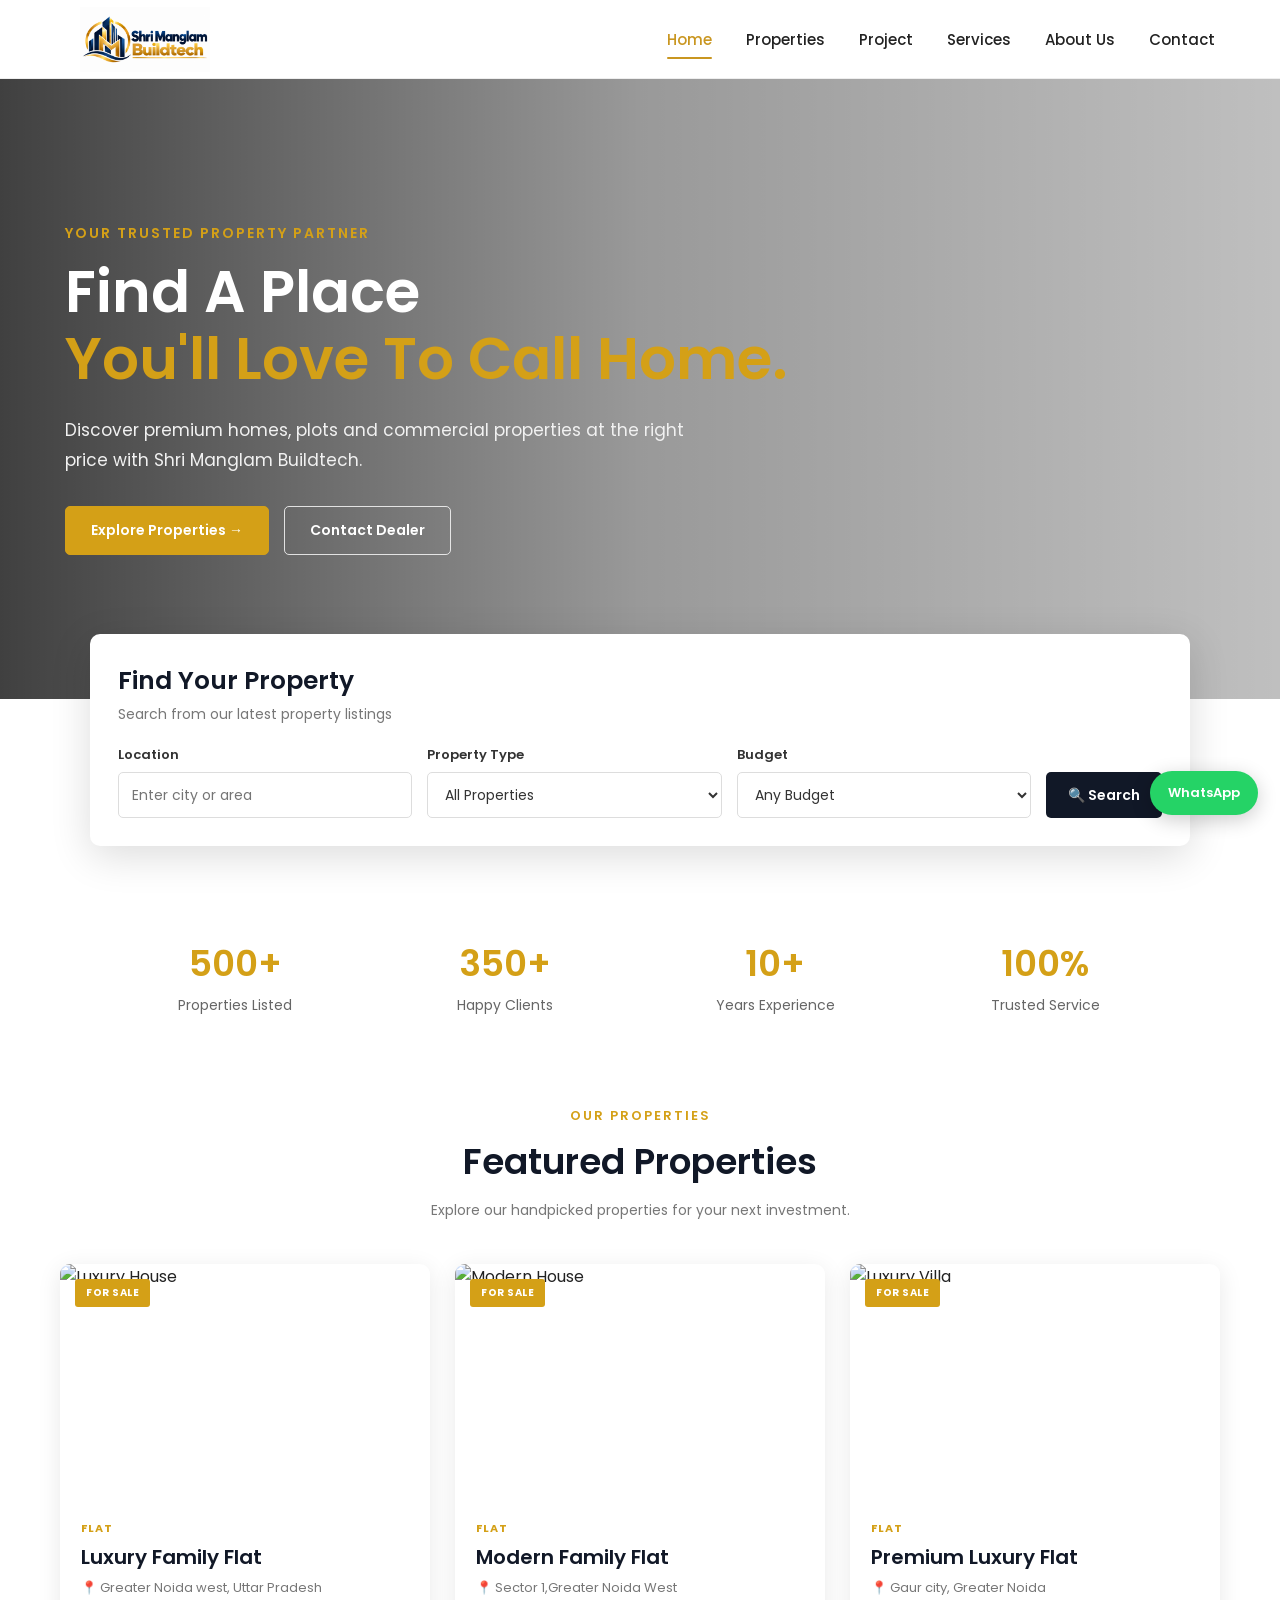
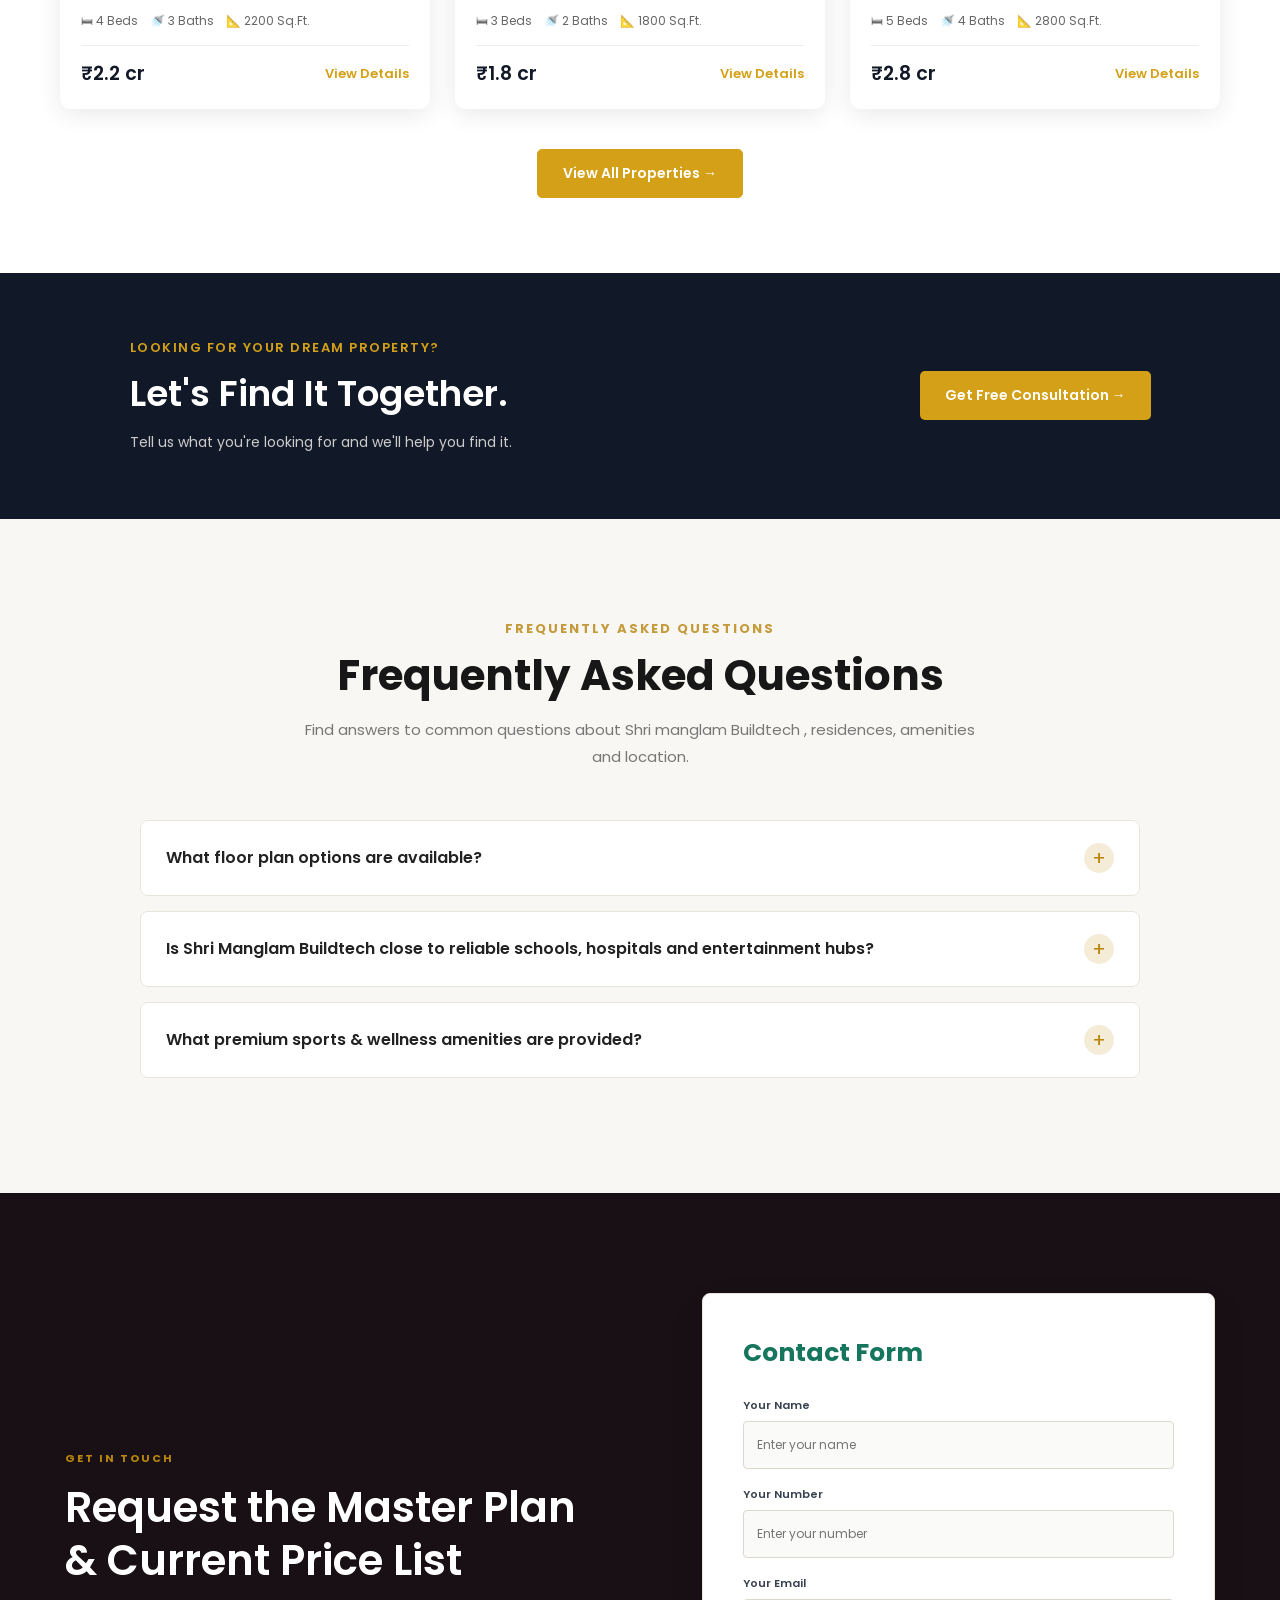
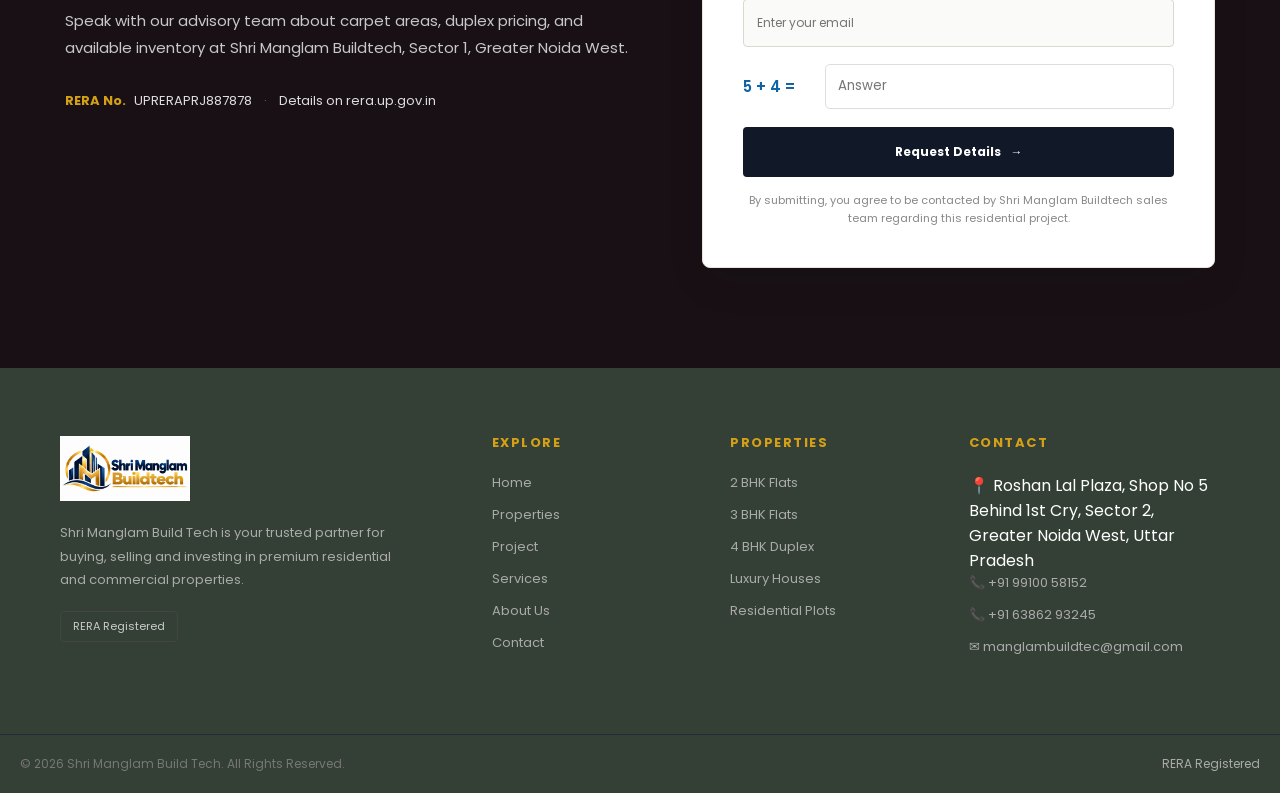
==== commit 371dbb1f: "update website changes" ====
--- a/index.html
+++ b/index.html
@@ -696,115 +696,162 @@
 
     </section>
 
-
-    <!-- =====================================================
+<!-- =====================================================
      FOOTER
 ===================================================== -->
 
-    <footer class="site-footer">
-
-        <div class="footer-container">
-
-            <!-- BRAND -->
-
-            <div class="footer-brand">
-
-                <a href="index.html" class="footer-logo">
-
-                    <img src="manglam-logo.jpg" alt="Shri Manglam Buildtech">
-
-                </a>
-
-                <p>
-                    Shri Manglam Buildtech| A landmark residential project by
-                    Shri Mangalm Buildtech,Roshan Lal Plaza,Shop No 5 Behind 1st Cry, Sector 2, Greater Noida West Up
-                    201306.
-                </p>
-
-                <span class="footer-rera">
-                    RERA Registered
-                </span>
-
-            </div>
-
-
-            <!-- EXPLORE -->
-
-            <div class="footer-column">
-
-                <h3>EXPLORE</h3>
-
-                <a href="#Overview">Overview</a>
-
-                <a href="#Residences">Residences</a>
-
-                <a href="#Amenities">Amenities</a>
-
-                <a href="#Location">Location</a>
-
-            </div>
-
-
-            <!-- PROJECT -->
-
-            <div class="footer-column">
-
-                <h3>THE PROJECT</h3>
-
-                <a href="#About">About Shri Manglam Buildtech</a>
-
-                <a href="#FAQs">FAQs</a>
-
-                <a href="#MasterPlan">Master Plan</a>
-
-            </div>
-
-
-            <!-- VISIT US -->
-
-            <div class="footer-column footer-contact">
-
-                <h3>VISIT US</h3>
-
-                <a href="#Location">
-                    Roshan Lal plaza,Shop No 5 Behind 1st Cry, Sector 2
-                </a>
-
-                <a href="#Location">
-                    Greater Noida West, UP
-                </a>
-
-                <a href="tel:+919910058152">
+<footer class="site-footer">
+
+    <div class="footer-container">
+
+
+        <!-- BRAND -->
+
+        <div class="footer-brand">
+
+            <a
+                href="index.html"
+                class="footer-logo"
+            >
+
+                <img
+                    src="manglam-logo.jpg"
+                    alt="Shri Manglam Buildtech"
+                >
+
+            </a>
+
+
+            <p>
+                Shri Manglam Build Tech is your trusted partner
+                for buying, selling and investing in premium
+                residential and commercial properties.
+            </p>
+
+
+            <span class="footer-rera">
+                RERA Registered
+            </span>
+
+        </div>
+
+
+
+        <!-- EXPLORE -->
+
+        <div class="footer-column">
+
+            <h3>
+                EXPLORE
+            </h3>
+
+            <a href="index.html">
+                Home
+            </a>
+
+            <a href="properties.html">
+                Properties
+            </a>
+            <a href="project.html">
+                Project
+
+            </a>
+
+            <a href="services.html">
+                Services
+            </a>
+
+            <a href="about.html">
+                About Us
+            </a>
+
+            <a href="contact.html">
+                Contact
+            </a>
+
+        </div>
+
+
+
+        <!-- PROPERTY -->
+
+        <div class="footer-column">
+
+            <h3>
+                PROPERTIES
+            </h3>
+
+            <a href="properties.html">
+                2 BHK Flats
+            </a>
+
+            <a href="properties.html">
+                3 BHK Flats
+            </a>
+
+            <a href="properties.html">
+                4 BHK Duplex
+            </a>
+
+            <a href="properties.html">
+                Luxury Houses
+            </a>
+
+            <a href="properties.html">
+                Residential Plots
+            </a>
+
+        </div>
+
+
+
+        <!-- VISIT US -->
+
+        <div class="footer-column footer-contact">
+
+            <h3>
+                CONTACT
+            </h3>
+
+            <p>
+                📍 Roshan Lal Plaza, Shop No 5 Behind 1st Cry, Sector 2,
+                Greater Noida West, Uttar Pradesh
+            </p>
+
+              <a href="tel:+919910058152">
                     📞 +91 99100 58152
                 </a>
 
                 <a href="tel:+916386293245">
                     📞 +91 63862 93245
                 </a>
-
-                <a href="https://www.shrimanglambuildtech.com" target="_blank">
-                    manglambuildtec@gmail.com
-                </a>
-
-            </div>
-
-        </div>
-
-
-        <!-- FOOTER BOTTOM -->
-
-        <div class="footer-bottom">
-
-            <p>
-                © 2026 Shri Manglam Buildtech. All rights reserved.
-            </p>
-
-            <span>
-                RERA Registered
-            </span>
-        </div>
-
-    </footer>
+            <a href="mailto:manglambuildtec@gmail.com">
+                ✉ manglambuildtec@gmail.com
+            </a>
+
+        </div>
+
+    </div>
+
+
+
+    <!-- FOOTER BOTTOM -->
+
+    <div class="footer-bottom">
+
+        <p>
+            © 2026 Shri Manglam Build Tech.
+            All Rights Reserved.
+        </p>
+
+        <span>
+            RERA Registered
+        </span>
+
+    </div>
+
+</footer>
+
 
 
     <!-- =====================================================
--- a/style.css
+++ b/style.css
@@ -4458,7 +4458,6 @@
     }
 
 }
-```css id="k7r3pd"
 /* =====================================================
    CONTACT PAGE
 ===================================================== */
